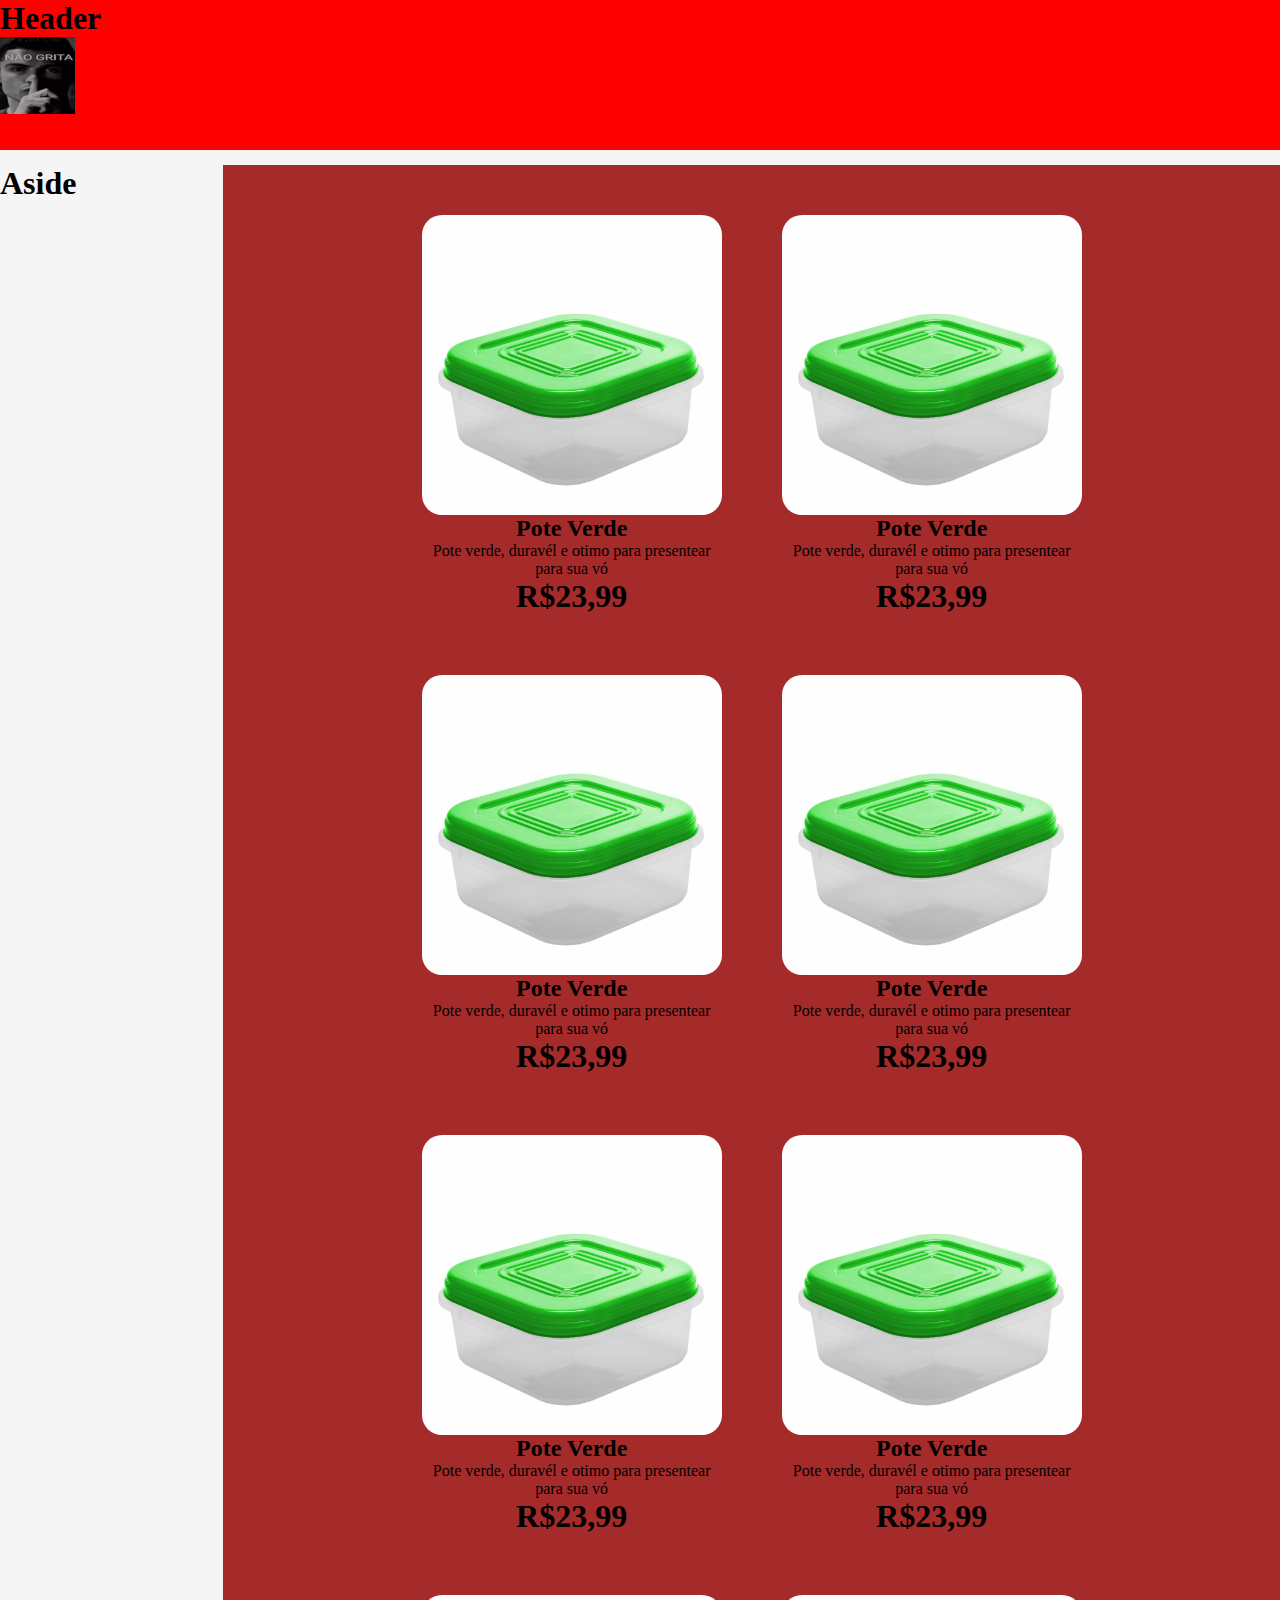
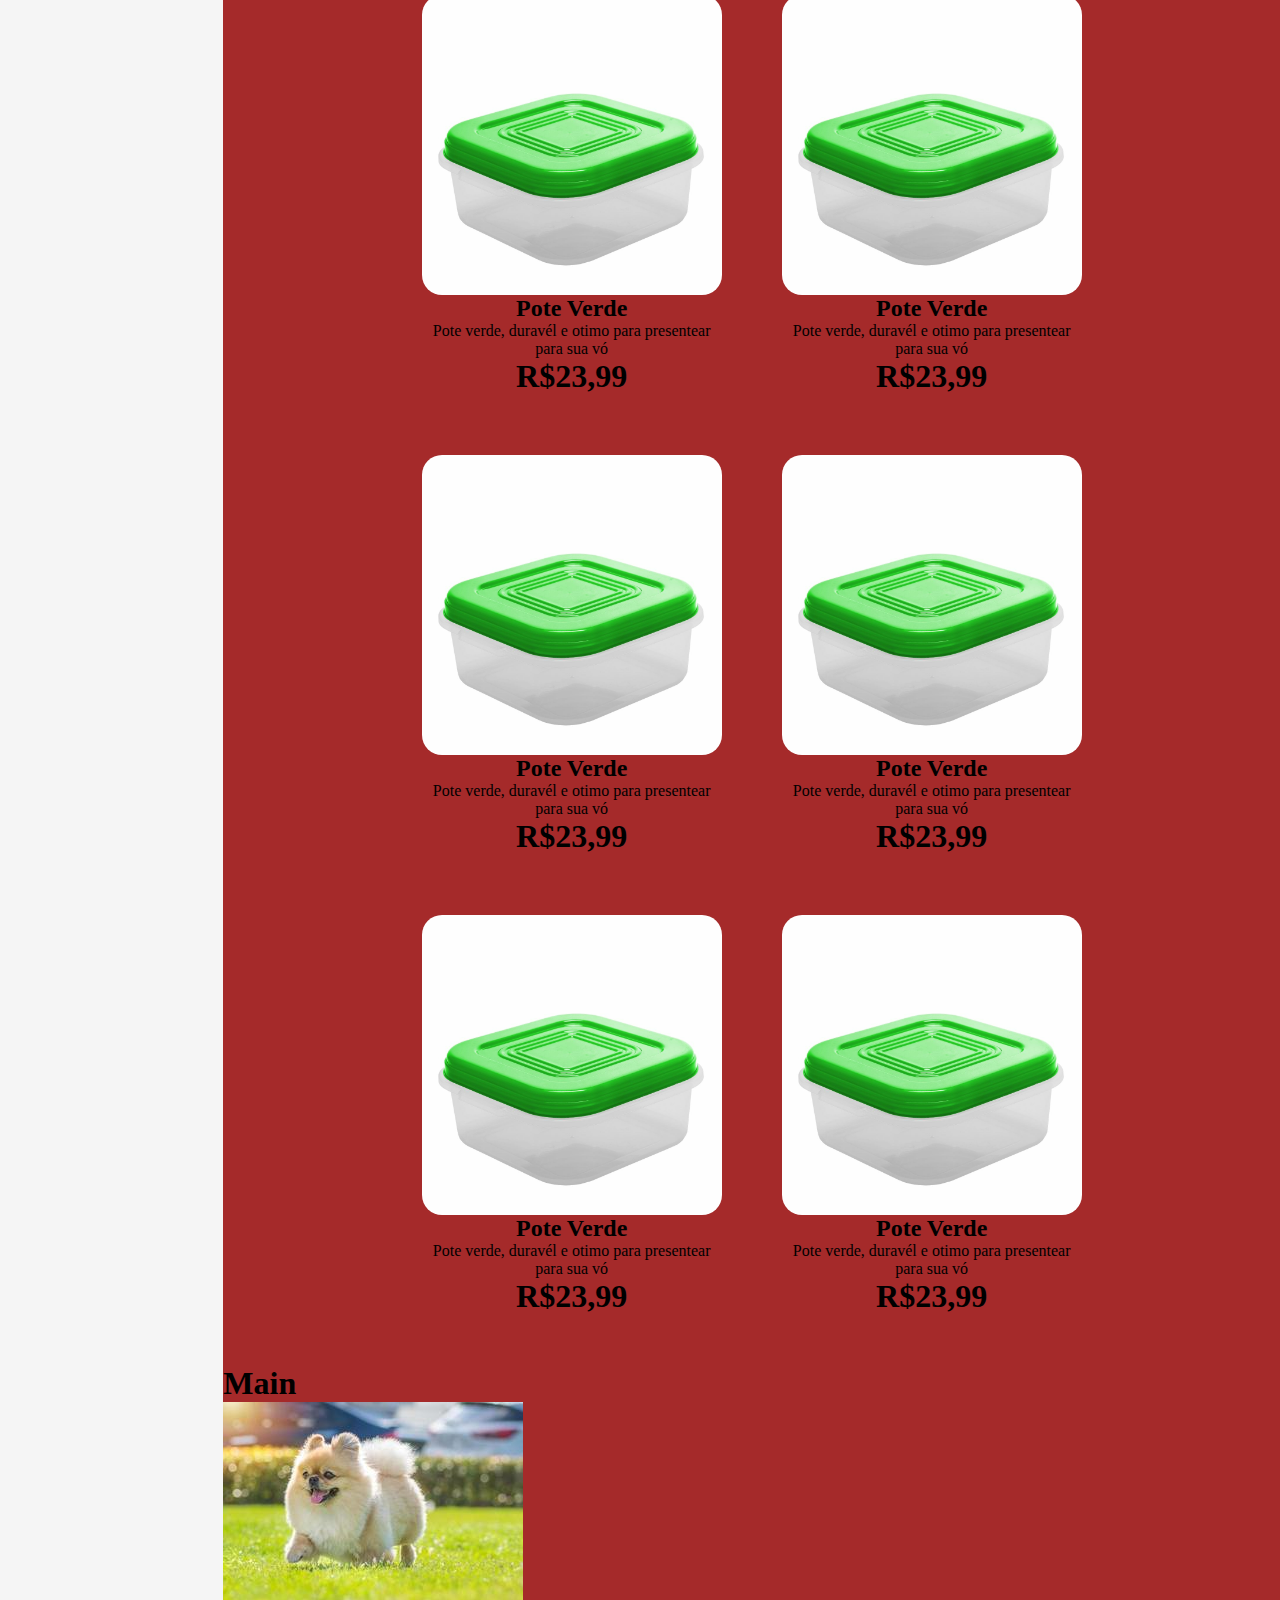
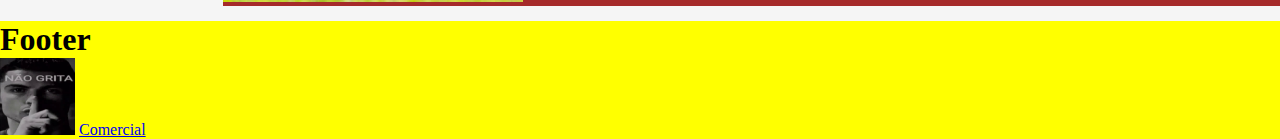
==== index.html @ ab61f8fc "cards" ====
<!DOCTYPE html>
<html lang="en">
<head>
    <meta charset="UTF-8">
    <title>Mercado Big-Bom</title>
    <link rel="stylesheet" href="style.css">
<head>
<body>
    <header>
        <h1>Header</h1>
        <img class="nao" src="imagens/Logo.jpg">
    </header>
    <main>
        
        <section class="caixa_mae">
            
            <div class="card">
                <img class="img" src="imagens/PoteVerde.jpg" alt="pote verde">
                <h2>Pote Verde</h2>
                 <p>Pote verde, duravél e otimo para presentear para sua vó</p>
                 <h1>R$23,99</h1>
            </div>
       
            <div class="card">
                <img class="img" src="imagens/PoteVerde.jpg" alt="pote verde">
                <h2>Pote Verde</h2>
                 <p>Pote verde, duravél e otimo para presentear para sua vó</p>
                 <h1>R$23,99</h1>
            </div>
       
            <div class="card">
                <img class="img" src="imagens/PoteVerde.jpg" alt="pote verde">
                <h2>Pote Verde</h2>
                 <p>Pote verde, duravél e otimo para presentear para sua vó</p>
                 <h1>R$23,99</h1>
            </div>
       
            <div class="card">
                <img class="img" src="imagens/PoteVerde.jpg" alt="pote verde">
                <h2>Pote Verde</h2>
                 <p>Pote verde, duravél e otimo para presentear para sua vó</p>
                 <h1>R$23,99</h1>
            </div>
       
            <div class="card">
                <img class="img" class="img" src="imagens/PoteVerde.jpg" alt="pote verde">
                <h2>Pote Verde</h2>
                 <p>Pote verde, duravél e otimo para presentear para sua vó</p>
                 <h1>R$23,99</h1>
            </div>
       
            <div class="card">
                <img class="img" src="imagens/PoteVerde.jpg" alt="pote verde">
                <h2>Pote Verde</h2>
                 <p>Pote verde, duravél e otimo para presentear para sua vó</p>
                 <h1>R$23,99</h1>
            </div>
       
            <div class="card">
                <img class="img" src="imagens/PoteVerde.jpg" alt="pote verde">
                <h2>Pote Verde</h2>
                 <p>Pote verde, duravél e otimo para presentear para sua vó</p>
                 <h1>R$23,99</h1>
            </div>
       
            <div class="card">
                <img class="img" src="imagens/PoteVerde.jpg" alt="pote verde">
                <h2>Pote Verde</h2>
                 <p>Pote verde, duravél e otimo para presentear para sua vó</p>
                 <h1>R$23,99</h1>
            </div>
       
            <div class="card">
                <img class="img" src="imagens/PoteVerde.jpg" alt="pote verde">
                <h2>Pote Verde</h2>
                 <p>Pote verde, duravél e otimo para presentear para sua vó</p>
                 <h1>R$23,99</h1>
            </div>
       
            <div class="card">
                <img class="img" src="imagens/PoteVerde.jpg" alt="pote verde">
                <h2>Pote Verde</h2>
                 <p>Pote verde, duravél e otimo para presentear para sua vó</p>
                 <h1>R$23,99</h1>
            </div>
       
            <div class="card">
                <img class="img" src="imagens/PoteVerde.jpg" alt="pote verde">
                <h2>Pote Verde</h2>
                 <p>Pote verde, duravél e otimo para presentear para sua vó</p>
                 <h1>R$23,99</h1>
            </div>
       
            <div class="card">
                <img class="img" src="imagens/PoteVerde.jpg" alt="pote verde">
                <h2>Pote Verde</h2>
                 <p>Pote verde, duravél e otimo para presentear para sua vó</p>
                 <h1>R$23,99</h1>
            </div>
        
        </section>

        <h1>Main</h1>
        <img class="cachorro" src="imagens/Cachorro.jpg">
    </main>
    <aside>
        <h1>Aside</h1>
    </aside>
    <footer>
        <h1>Footer</h1>
        <img class="nao2" src="imagens/Logo.jpg">
        <a href="https://www.youtube.com/watch?v=6y2cy4-ThtQ" target="_blank"> Comercial</a>
    </footer>
</body>
---- style.css ----
*{
    margin: 0;
}
body{
    display: grid;
    gap: 15px;
    grid-template-areas: 
    "head head head"
    "aside main main"
    "footer footer footer";
    grid-template-columns: 1fr 2fr 3fr;
    grid-template-rows: 150px auto auto;
    background-color: whitesmoke;
}
header{
    grid-area: head;
    background-color: red;
}
.nao{
    width: 75px;
}
main{
    grid-area: main;
    background-color: brown;
}
area{
    grid-area: aside;
    background-color: brown;
}
footer{
    grid-area: footer;
    background-color: yellow;
}
.nao2{
    width: 75px;
}
.img{
    width: 300px;
    border-radius: 20px;
}
.caixa_mae{
    /*      border: 2px red solid;
    */      display: flex;
        justify-content: center;
        padding: 20px;
        flex-wrap: wrap;
        align-items: center;
}
.card{
    display: flex;
    border-radius: 10px;
    padding: 10px;
    width: 300px;
    margin: 20px;
    align-items: center;
    text-align: center;
    box-shadow: 3px 6px 9px color(srgb red green blue);
    transition: 0.2s;
    flex-direction: column;
}
















@media only screen and (max-width: 1000px) {
    body{
        grid-template-areas: 
        "head"
        "aside"
        "main"
        "footer";
        grid-template-columns: auto;
        grid-template-rows: auto 200px auto auto;
    }
}
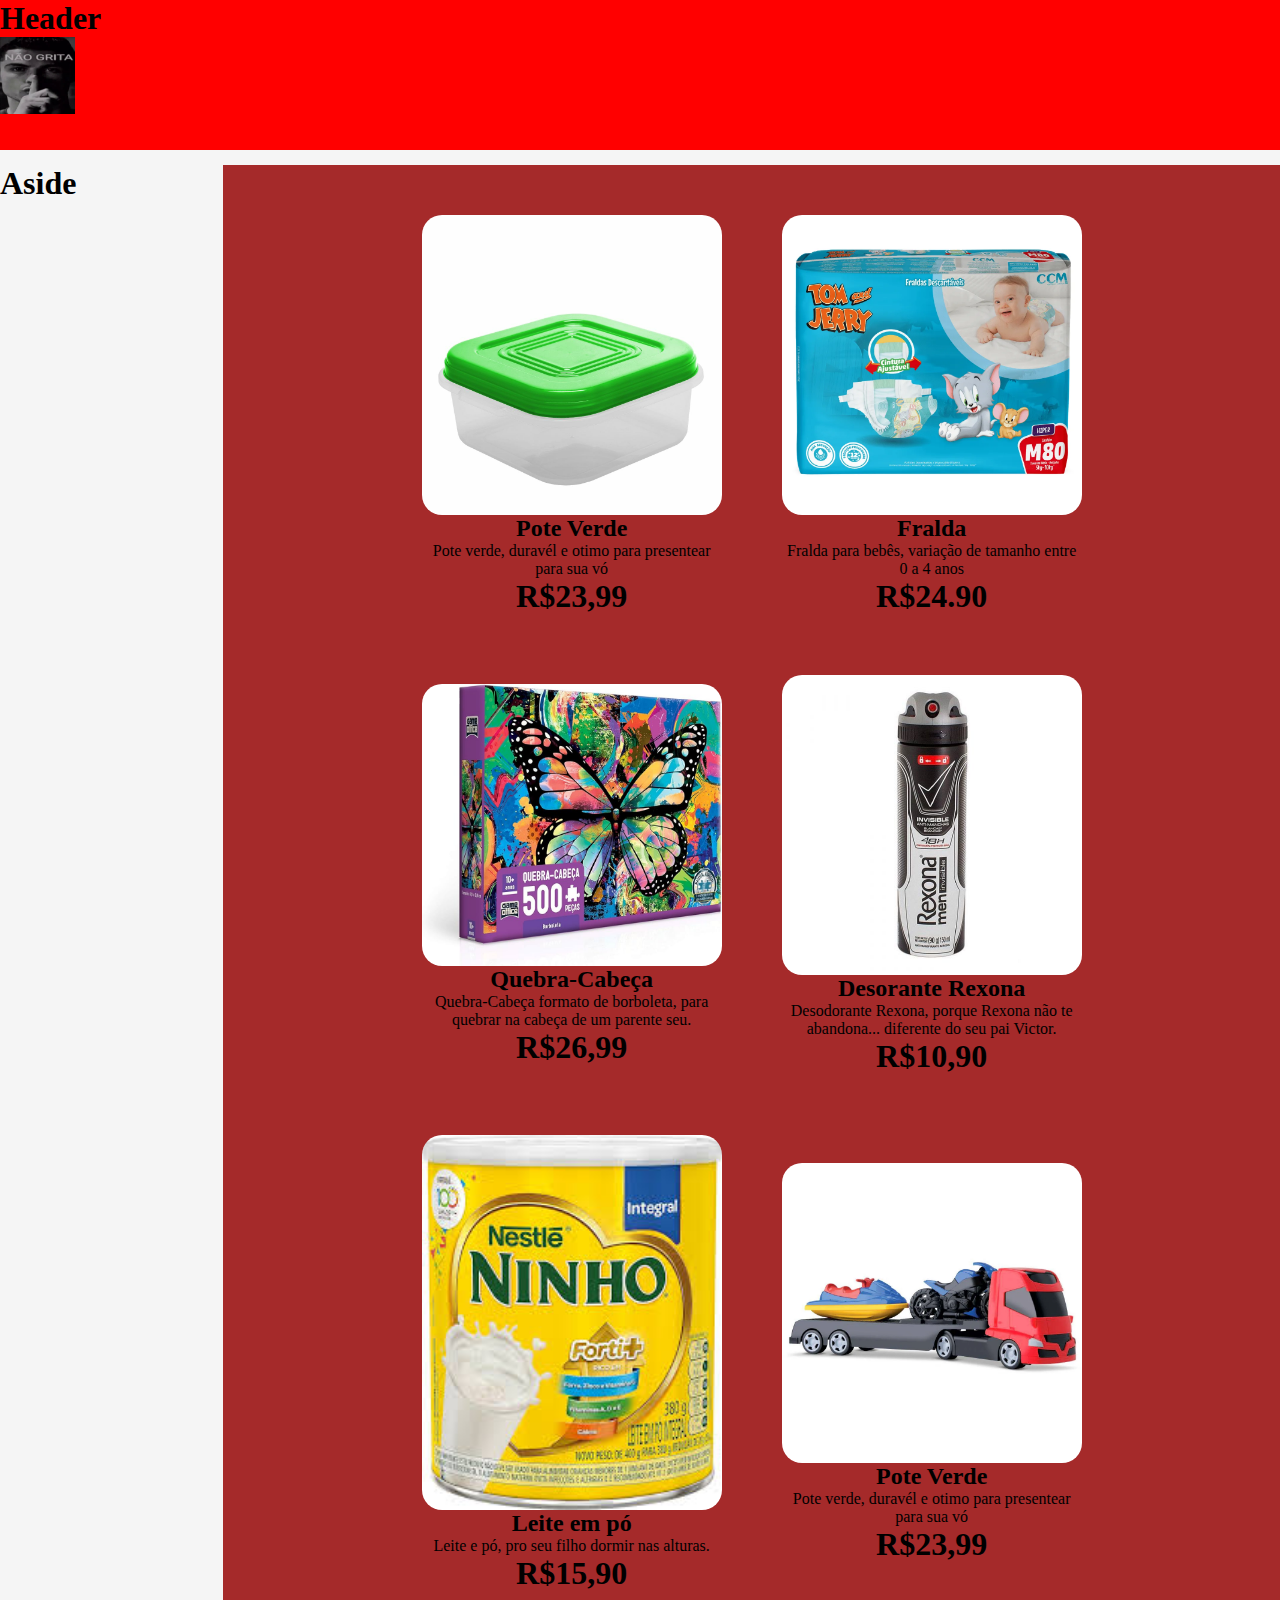
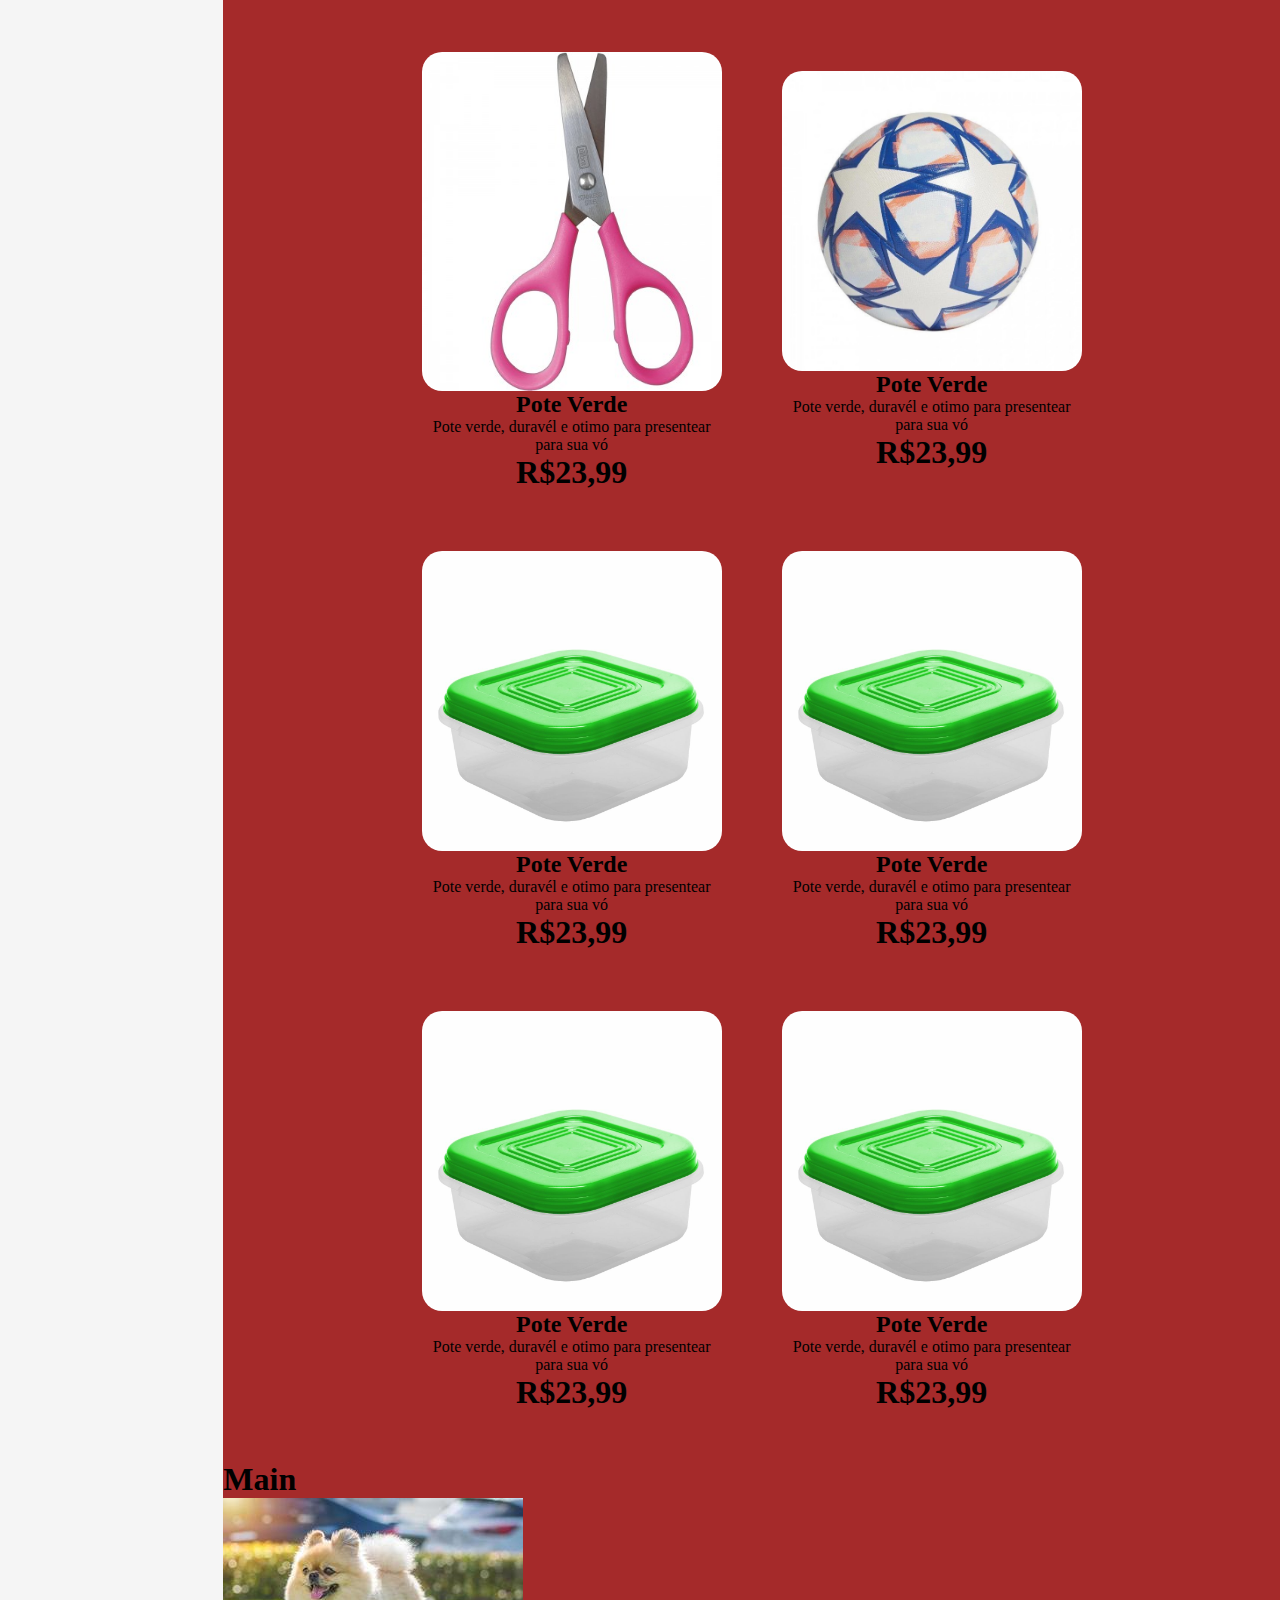
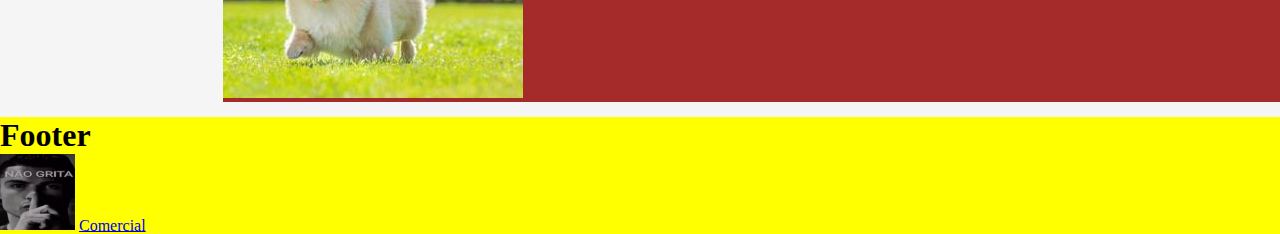
==== commit 72c8cda4: "lento progresso." ====
--- a/index.html
+++ b/index.html
@@ -22,49 +22,49 @@
             </div>
        
             <div class="card">
-                <img class="img" src="imagens/PoteVerde.jpg" alt="pote verde">
+                <img class="img" src="imagens/Fralda.webp" alt="fralda">
+                <h2>Fralda</h2>
+                 <p>Fralda para bebês, variação de tamanho entre 0 a 4 anos</p>
+                 <h1>R$24.90</h1>
+            </div>
+       
+            <div class="card">
+                <img class="img" src="imagens/Borboleta.jpg" alt="borboleta">
+                <h2>Quebra-Cabeça</h2>
+                 <p>Quebra-Cabeça formato de borboleta, para quebrar na cabeça de um parente seu.</p>
+                 <h1>R$26,99</h1>
+            </div>
+       
+            <div class="card">
+                <img class="img" src="imagens/Desodorante.jpg" alt="desodorante">
+                <h2>Desorante Rexona</h2>
+                 <p>Desodorante Rexona, porque Rexona não te abandona... diferente do seu pai Victor.</p>
+                 <h1>R$10,90</h1>
+            </div>
+       
+            <div class="card">
+                <img class="img" class="img" src="imagens/Leite.jpeg" alt="leite">
+                <h2>Leite em pó</h2>
+                 <p>Leite e pó, pro seu filho dormir nas alturas.</p>
+                 <h1>R$15,90</h1>
+            </div>
+       
+            <div class="card">
+                <img class="img" src="imagens/Caminhao.webp" alt="pote verde">
                 <h2>Pote Verde</h2>
                  <p>Pote verde, duravél e otimo para presentear para sua vó</p>
                  <h1>R$23,99</h1>
             </div>
        
             <div class="card">
-                <img class="img" src="imagens/PoteVerde.jpg" alt="pote verde">
+                <img class="img" src="imagens/Tesoura.png" alt="pote verde">
                 <h2>Pote Verde</h2>
                  <p>Pote verde, duravél e otimo para presentear para sua vó</p>
                  <h1>R$23,99</h1>
             </div>
        
             <div class="card">
-                <img class="img" src="imagens/PoteVerde.jpg" alt="pote verde">
-                <h2>Pote Verde</h2>
-                 <p>Pote verde, duravél e otimo para presentear para sua vó</p>
-                 <h1>R$23,99</h1>
-            </div>
-       
-            <div class="card">
-                <img class="img" class="img" src="imagens/PoteVerde.jpg" alt="pote verde">
-                <h2>Pote Verde</h2>
-                 <p>Pote verde, duravél e otimo para presentear para sua vó</p>
-                 <h1>R$23,99</h1>
-            </div>
-       
-            <div class="card">
-                <img class="img" src="imagens/PoteVerde.jpg" alt="pote verde">
-                <h2>Pote Verde</h2>
-                 <p>Pote verde, duravél e otimo para presentear para sua vó</p>
-                 <h1>R$23,99</h1>
-            </div>
-       
-            <div class="card">
-                <img class="img" src="imagens/PoteVerde.jpg" alt="pote verde">
-                <h2>Pote Verde</h2>
-                 <p>Pote verde, duravél e otimo para presentear para sua vó</p>
-                 <h1>R$23,99</h1>
-            </div>
-       
-            <div class="card">
-                <img class="img" src="imagens/PoteVerde.jpg" alt="pote verde">
+                <img class="img" src="imagens/Bola.avif" alt="pote verde">
                 <h2>Pote Verde</h2>
                  <p>Pote verde, duravél e otimo para presentear para sua vó</p>
                  <h1>R$23,99</h1>
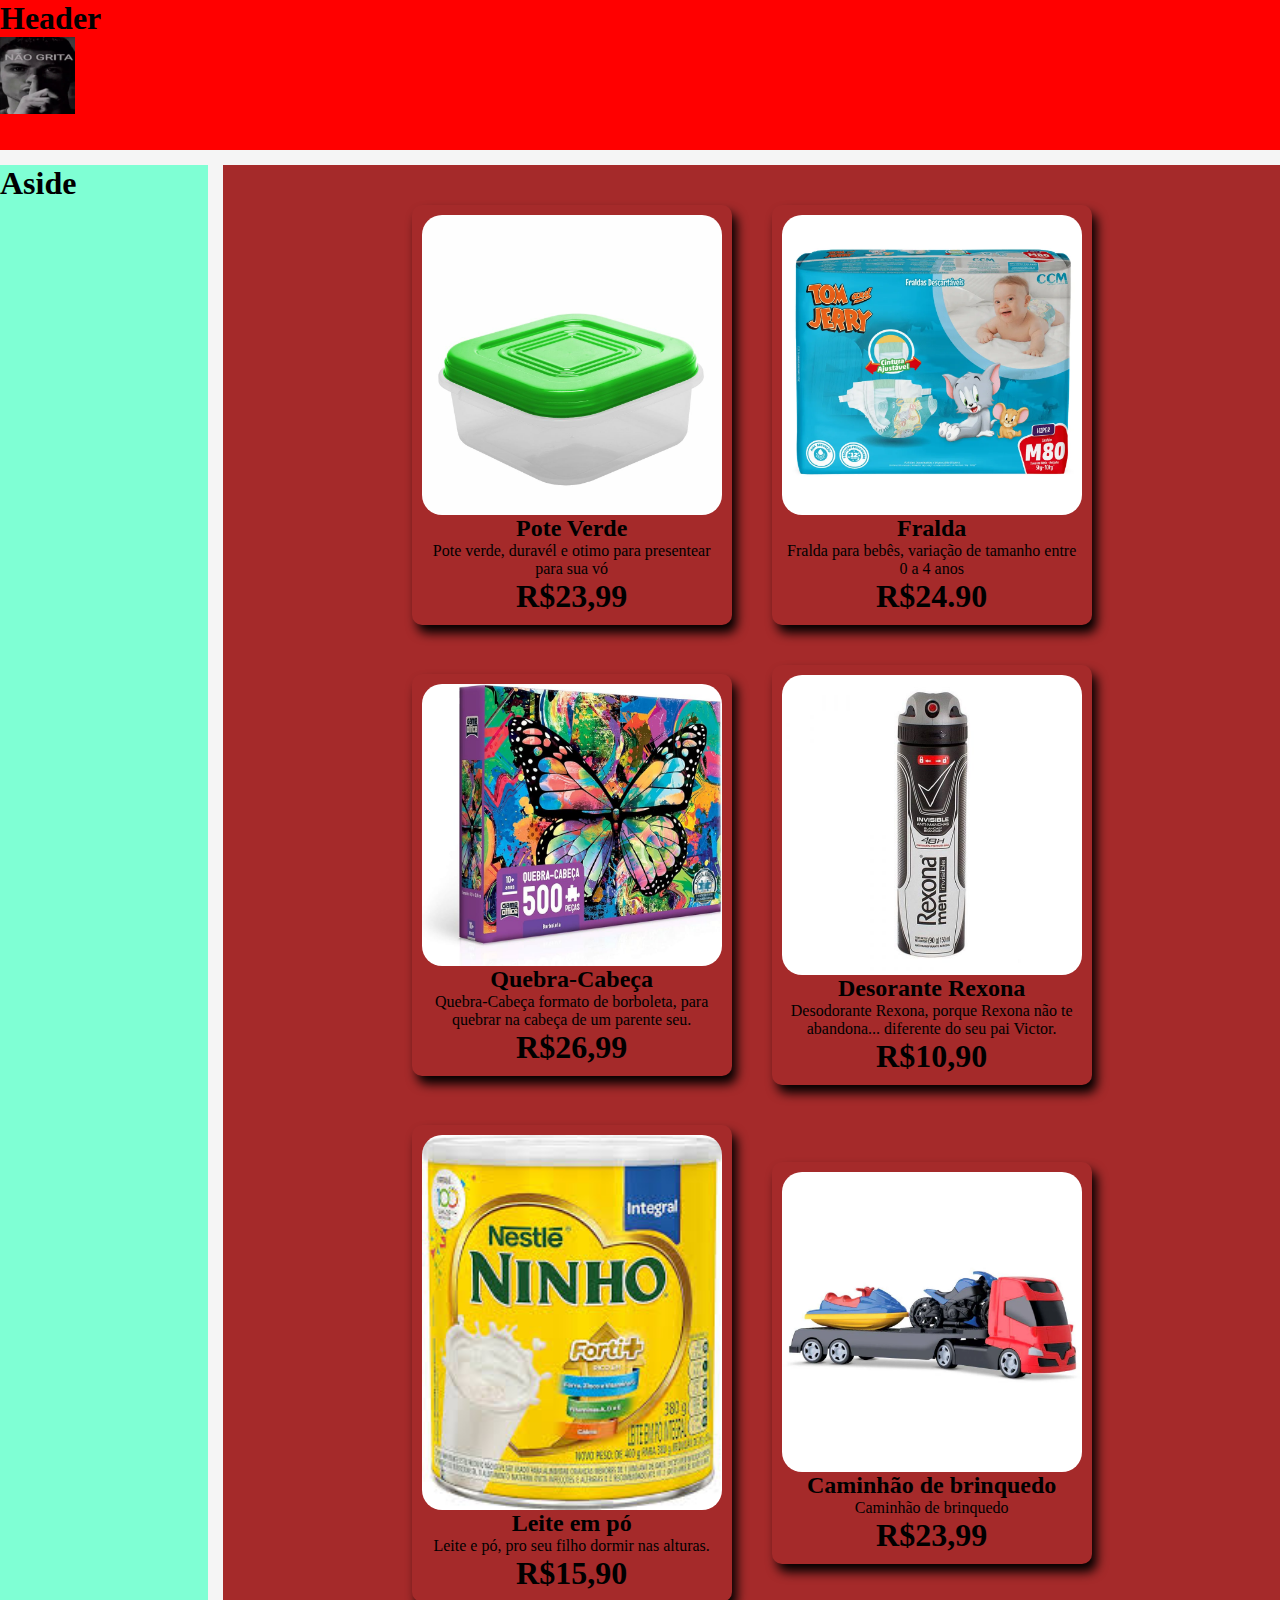
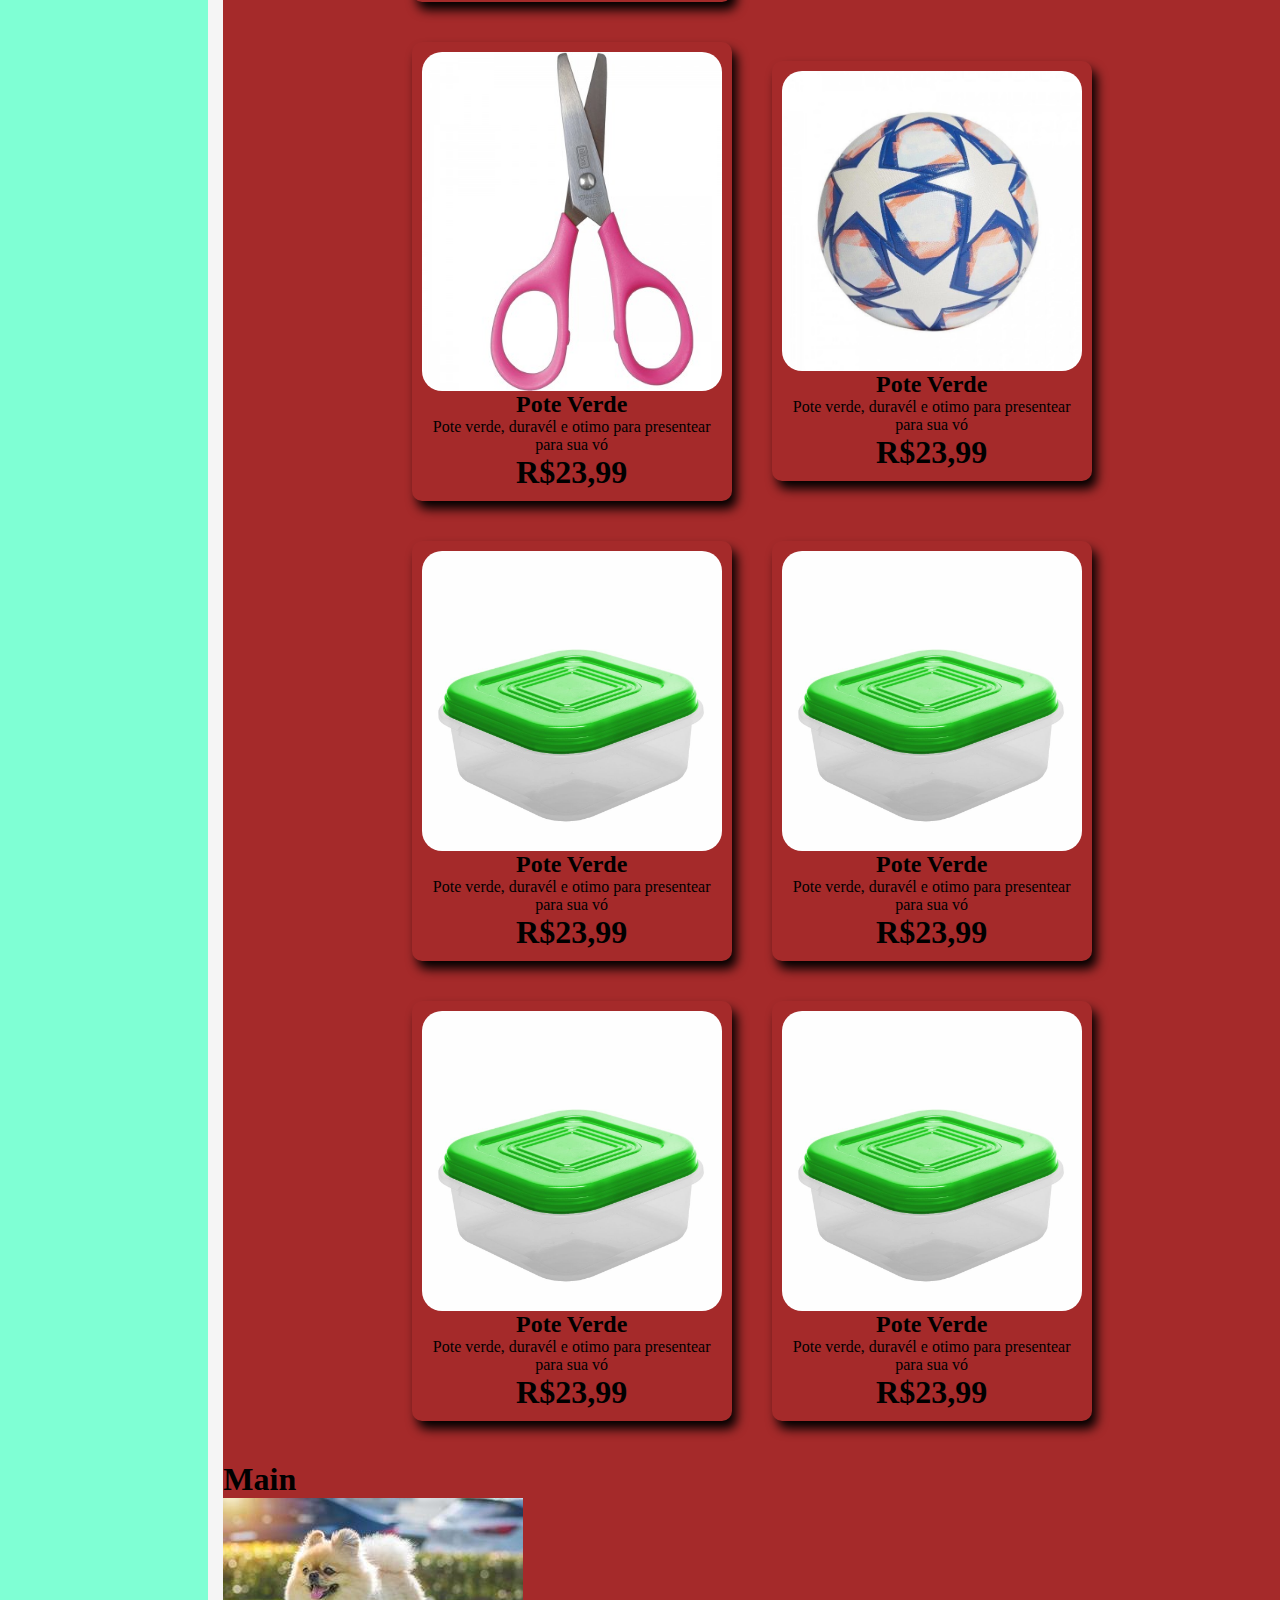
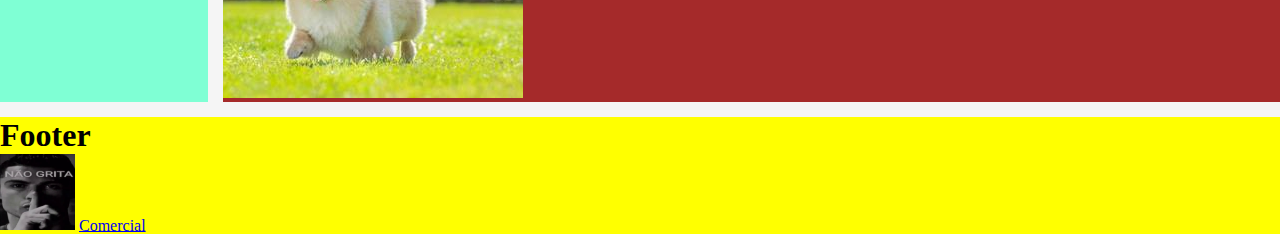
==== commit 397bb040: "Add files via upload" ====
--- a/index.html
+++ b/index.html
@@ -51,8 +51,8 @@
        
             <div class="card">
                 <img class="img" src="imagens/Caminhao.webp" alt="pote verde">
-                <h2>Pote Verde</h2>
-                 <p>Pote verde, duravél e otimo para presentear para sua vó</p>
+                <h2>Caminhão de brinquedo</h2>
+                 <p>Caminhão de brinquedo</p>
                  <h1>R$23,99</h1>
             </div>
        
--- a/style.css
+++ b/style.css
@@ -15,6 +15,9 @@
 header{
     grid-area: head;
     background-color: red;
+}
+aside{
+    background-color: aquamarine;
 }
 .nao{
     width: 75px;
@@ -57,10 +60,19 @@
     box-shadow: 3px 6px 9px color(srgb red green blue);
     transition: 0.2s;
     flex-direction: column;
+    box-shadow: 5px 8px 11px;
 }
-
-
-
+.card:hover{
+    background-color: darkgrey;
+    color: red;
+}
+.card:hover a{
+    background-color: rgb(red, green, blue);
+    color: black;
+}
+.card:hover img{
+    filter: invert(1)
+}
 
 
 
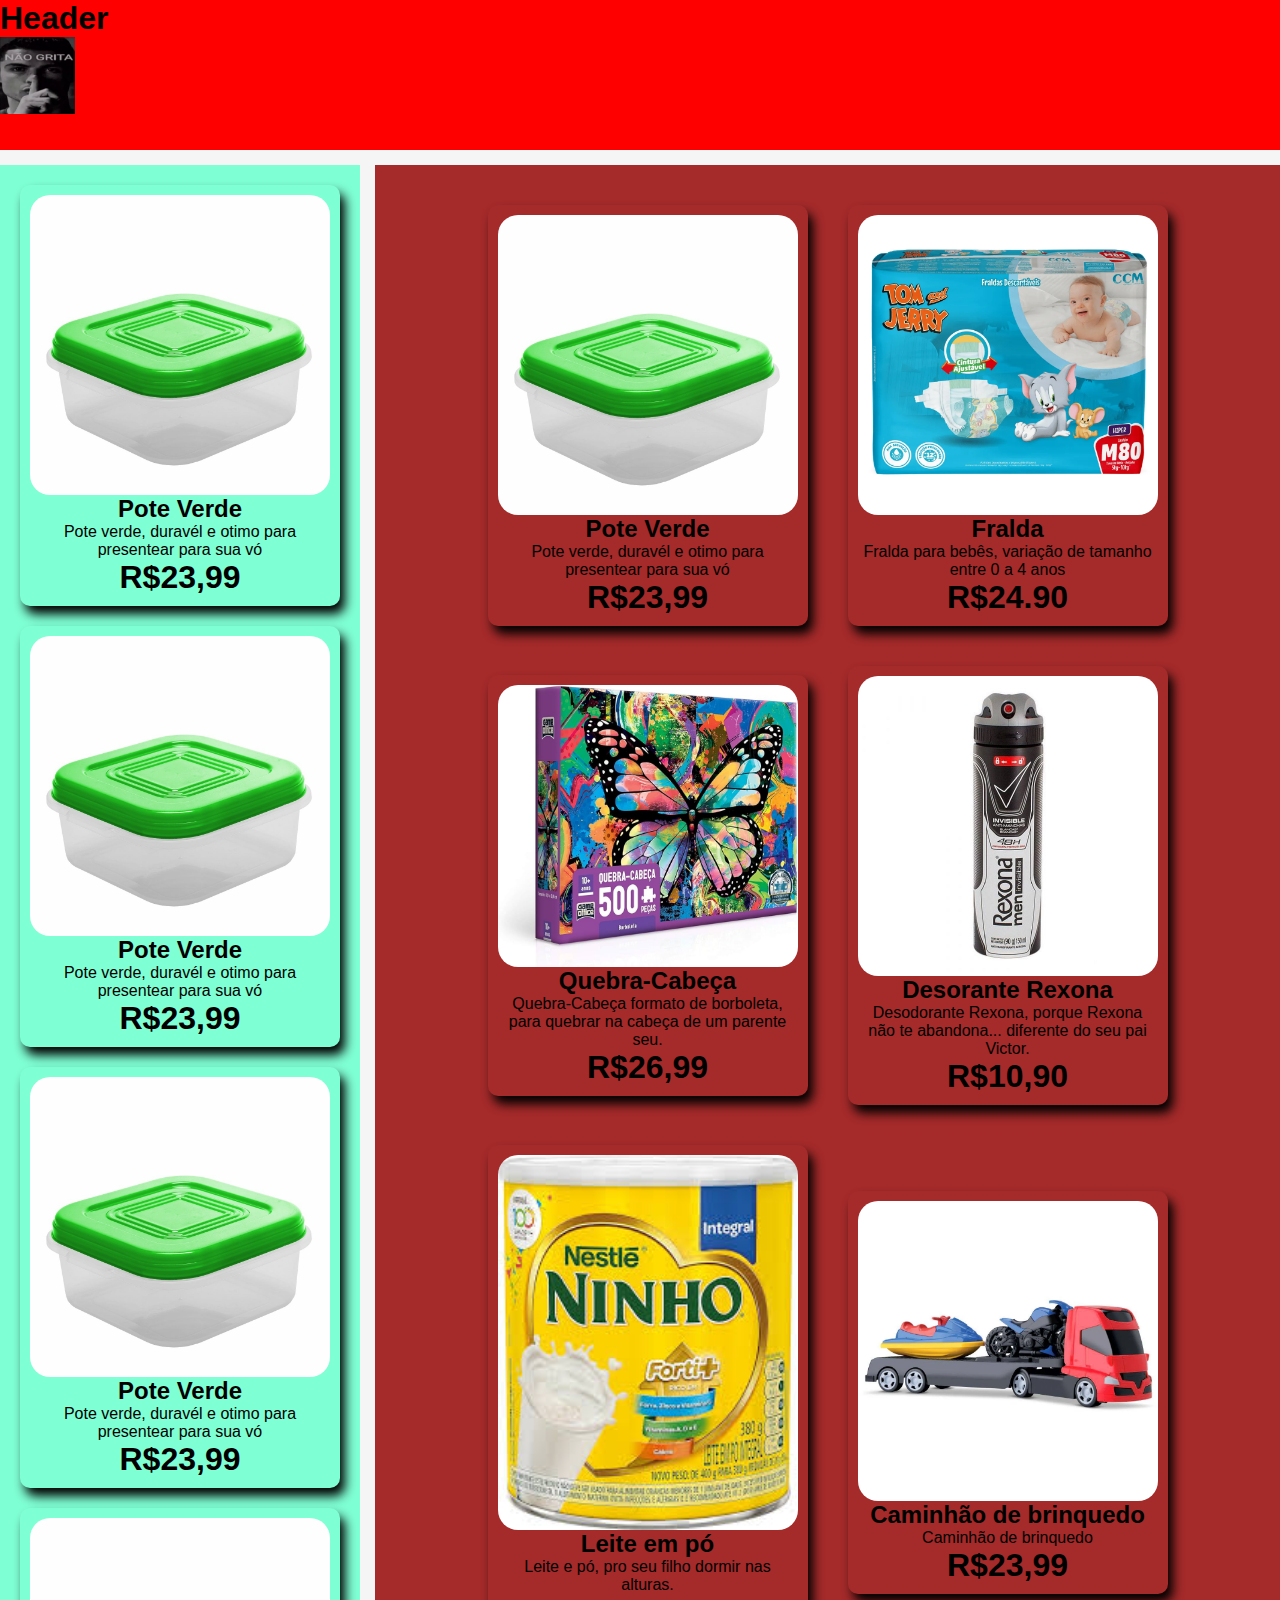
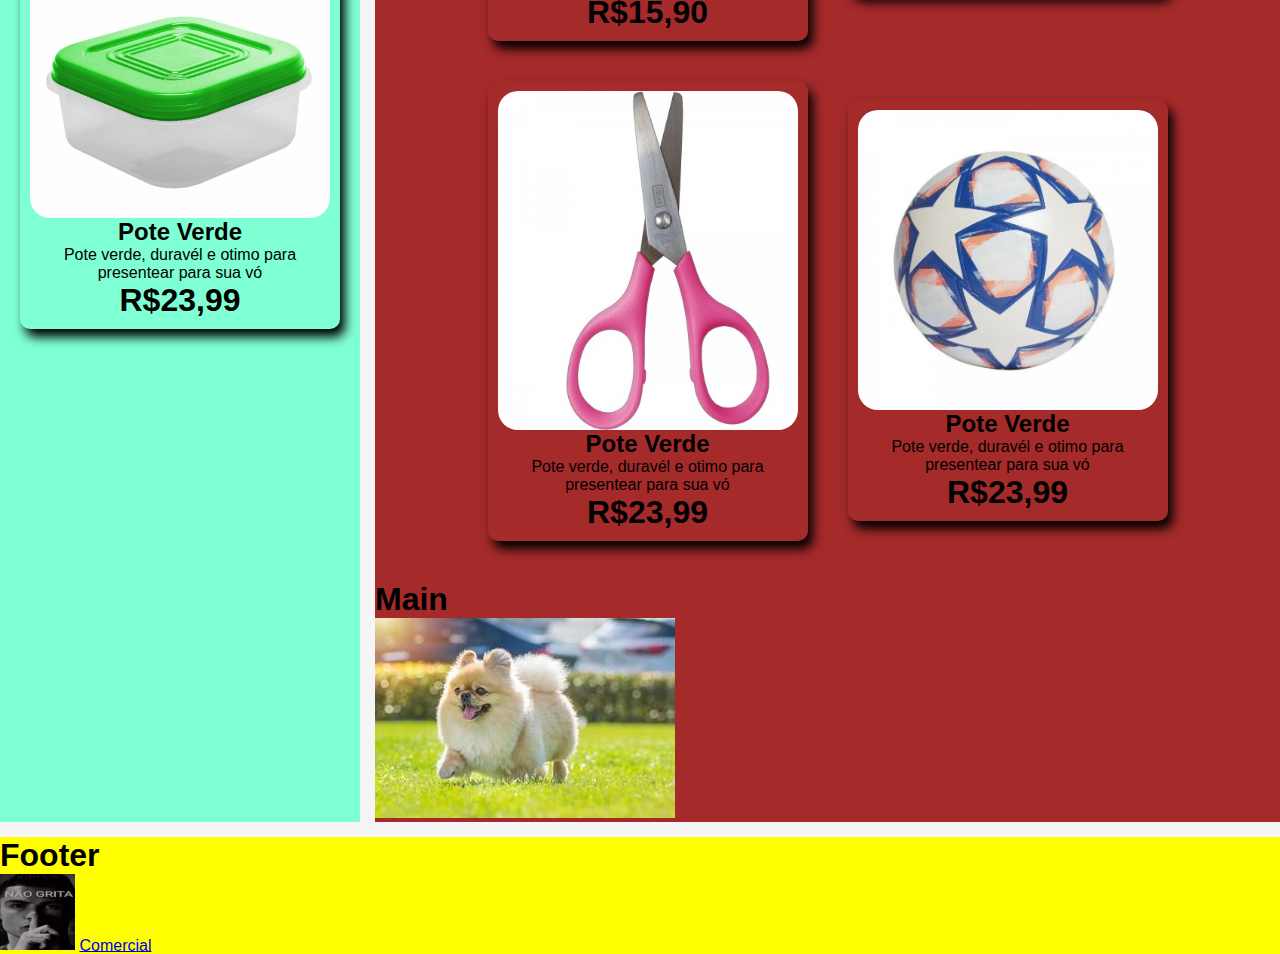
==== commit 98a52a90: "Add files via upload" ====
--- a/index.html
+++ b/index.html
@@ -69,34 +69,6 @@
                  <p>Pote verde, duravél e otimo para presentear para sua vó</p>
                  <h1>R$23,99</h1>
             </div>
-       
-            <div class="card">
-                <img class="img" src="imagens/PoteVerde.jpg" alt="pote verde">
-                <h2>Pote Verde</h2>
-                 <p>Pote verde, duravél e otimo para presentear para sua vó</p>
-                 <h1>R$23,99</h1>
-            </div>
-       
-            <div class="card">
-                <img class="img" src="imagens/PoteVerde.jpg" alt="pote verde">
-                <h2>Pote Verde</h2>
-                 <p>Pote verde, duravél e otimo para presentear para sua vó</p>
-                 <h1>R$23,99</h1>
-            </div>
-       
-            <div class="card">
-                <img class="img" src="imagens/PoteVerde.jpg" alt="pote verde">
-                <h2>Pote Verde</h2>
-                 <p>Pote verde, duravél e otimo para presentear para sua vó</p>
-                 <h1>R$23,99</h1>
-            </div>
-       
-            <div class="card">
-                <img class="img" src="imagens/PoteVerde.jpg" alt="pote verde">
-                <h2>Pote Verde</h2>
-                 <p>Pote verde, duravél e otimo para presentear para sua vó</p>
-                 <h1>R$23,99</h1>
-            </div>
         
         </section>
 
@@ -104,7 +76,34 @@
         <img class="cachorro" src="imagens/Cachorro.jpg">
     </main>
     <aside>
-        <h1>Aside</h1>
+        <div class="card">
+            <img class="img" src="imagens/PoteVerde.jpg" alt="pote verde">
+            <h2>Pote Verde</h2>
+             <p>Pote verde, duravél e otimo para presentear para sua vó</p>
+             <h1>R$23,99</h1>
+        </div>
+
+        <div class="card">
+            <img class="img" src="imagens/PoteVerde.jpg" alt="pote verde">
+            <h2>Pote Verde</h2>
+             <p>Pote verde, duravél e otimo para presentear para sua vó</p>
+             <h1>R$23,99</h1>
+        </div>
+
+        <div class="card">
+            <img class="img" src="imagens/PoteVerde.jpg" alt="pote verde">
+            <h2>Pote Verde</h2>
+             <p>Pote verde, duravél e otimo para presentear para sua vó</p>
+             <h1>R$23,99</h1>
+        </div>
+
+        <div class="card">
+            <img class="img" src="imagens/PoteVerde.jpg" alt="pote verde">
+            <h2>Pote Verde</h2>
+             <p>Pote verde, duravél e otimo para presentear para sua vó</p>
+             <h1>R$23,99</h1>
+        </div>
+
     </aside>
     <footer>
         <h1>Footer</h1>
--- a/style.css
+++ b/style.css
@@ -11,13 +11,16 @@
     grid-template-columns: 1fr 2fr 3fr;
     grid-template-rows: 150px auto auto;
     background-color: whitesmoke;
+    font-family: Arial, Helvetica, sans-serif;
 }
 header{
     grid-area: head;
     background-color: red;
+    font-family: Arial, Helvetica, sans-serif;
 }
 aside{
     background-color: aquamarine;
+    font-family: Arial, Helvetica, sans-serif;
 }
 .nao{
     width: 75px;
@@ -25,14 +28,17 @@
 main{
     grid-area: main;
     background-color: brown;
+    font-family: Arial, Helvetica, sans-serif;
 }
 area{
     grid-area: aside;
     background-color: brown;
+    font-family: Arial, Helvetica, sans-serif;
 }
 footer{
     grid-area: footer;
     background-color: yellow;
+    font-family: Arial, Helvetica, sans-serif;
 }
 .nao2{
     width: 75px;
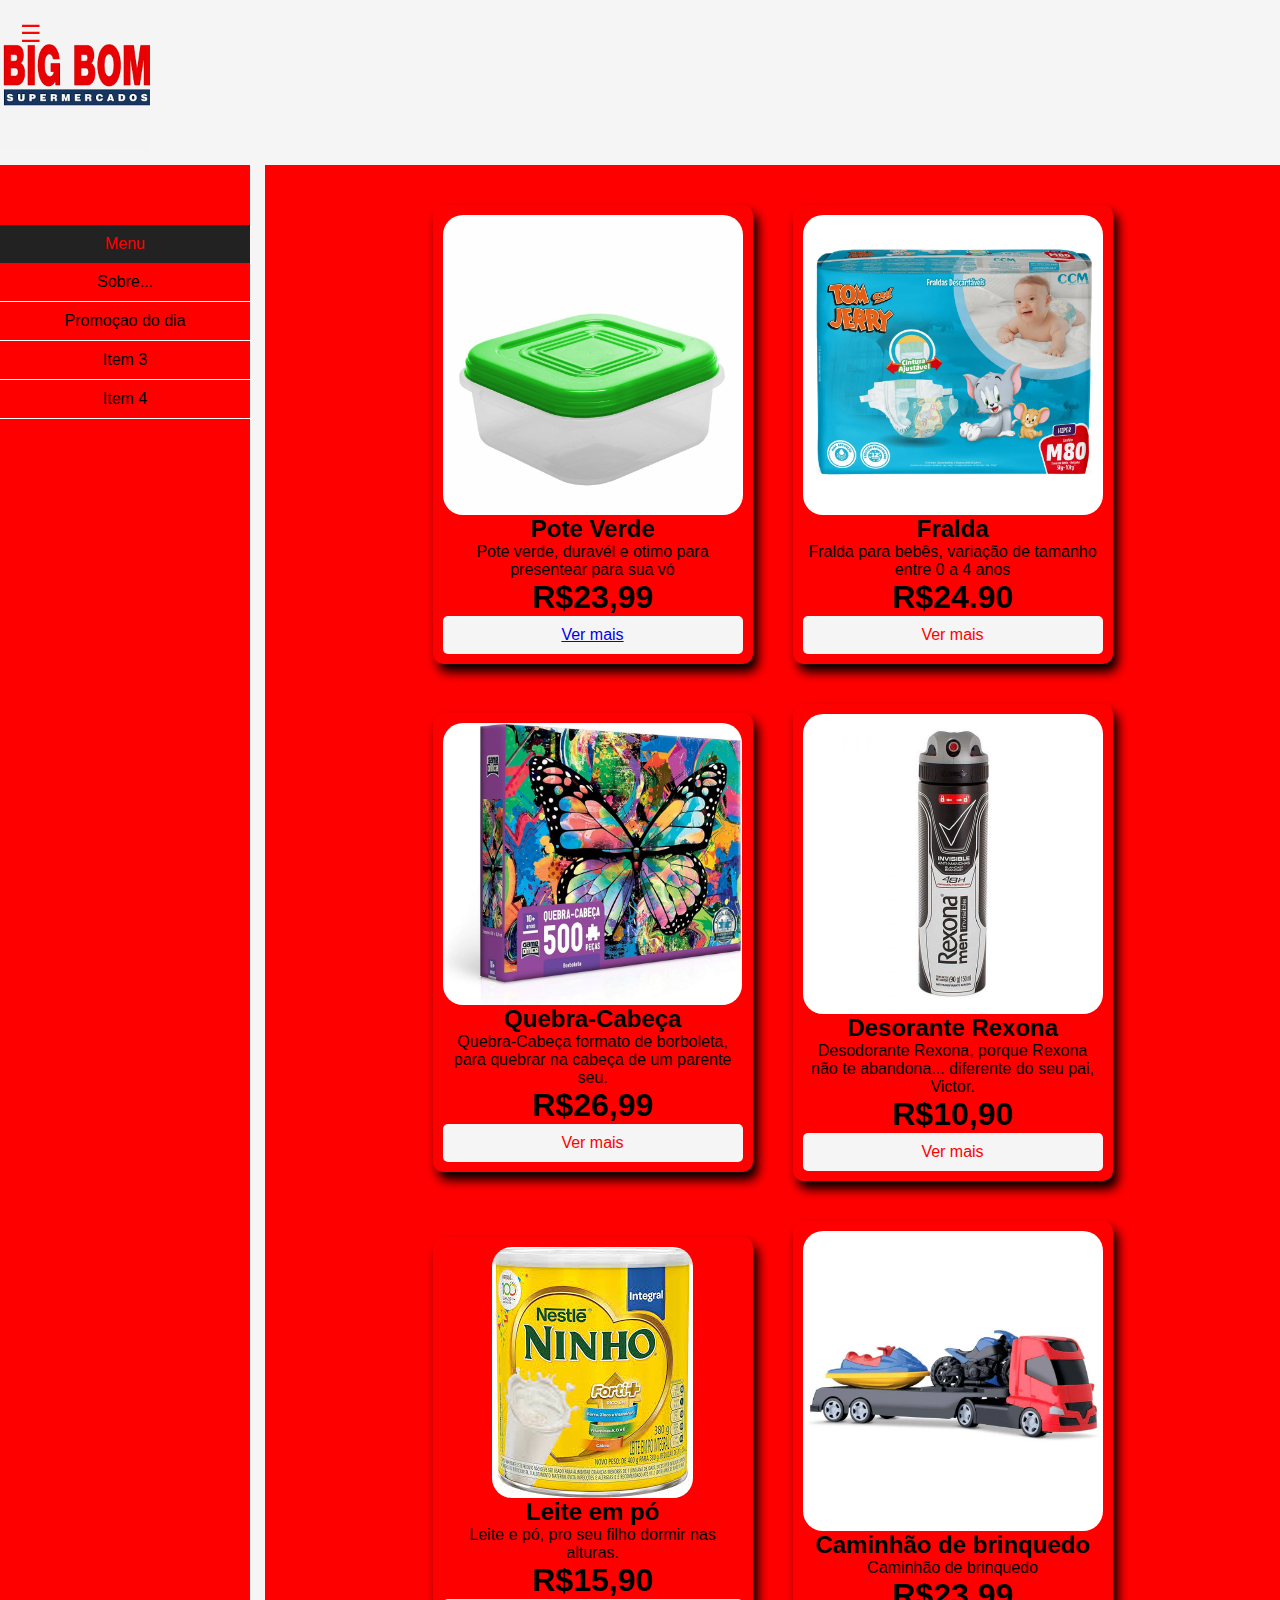
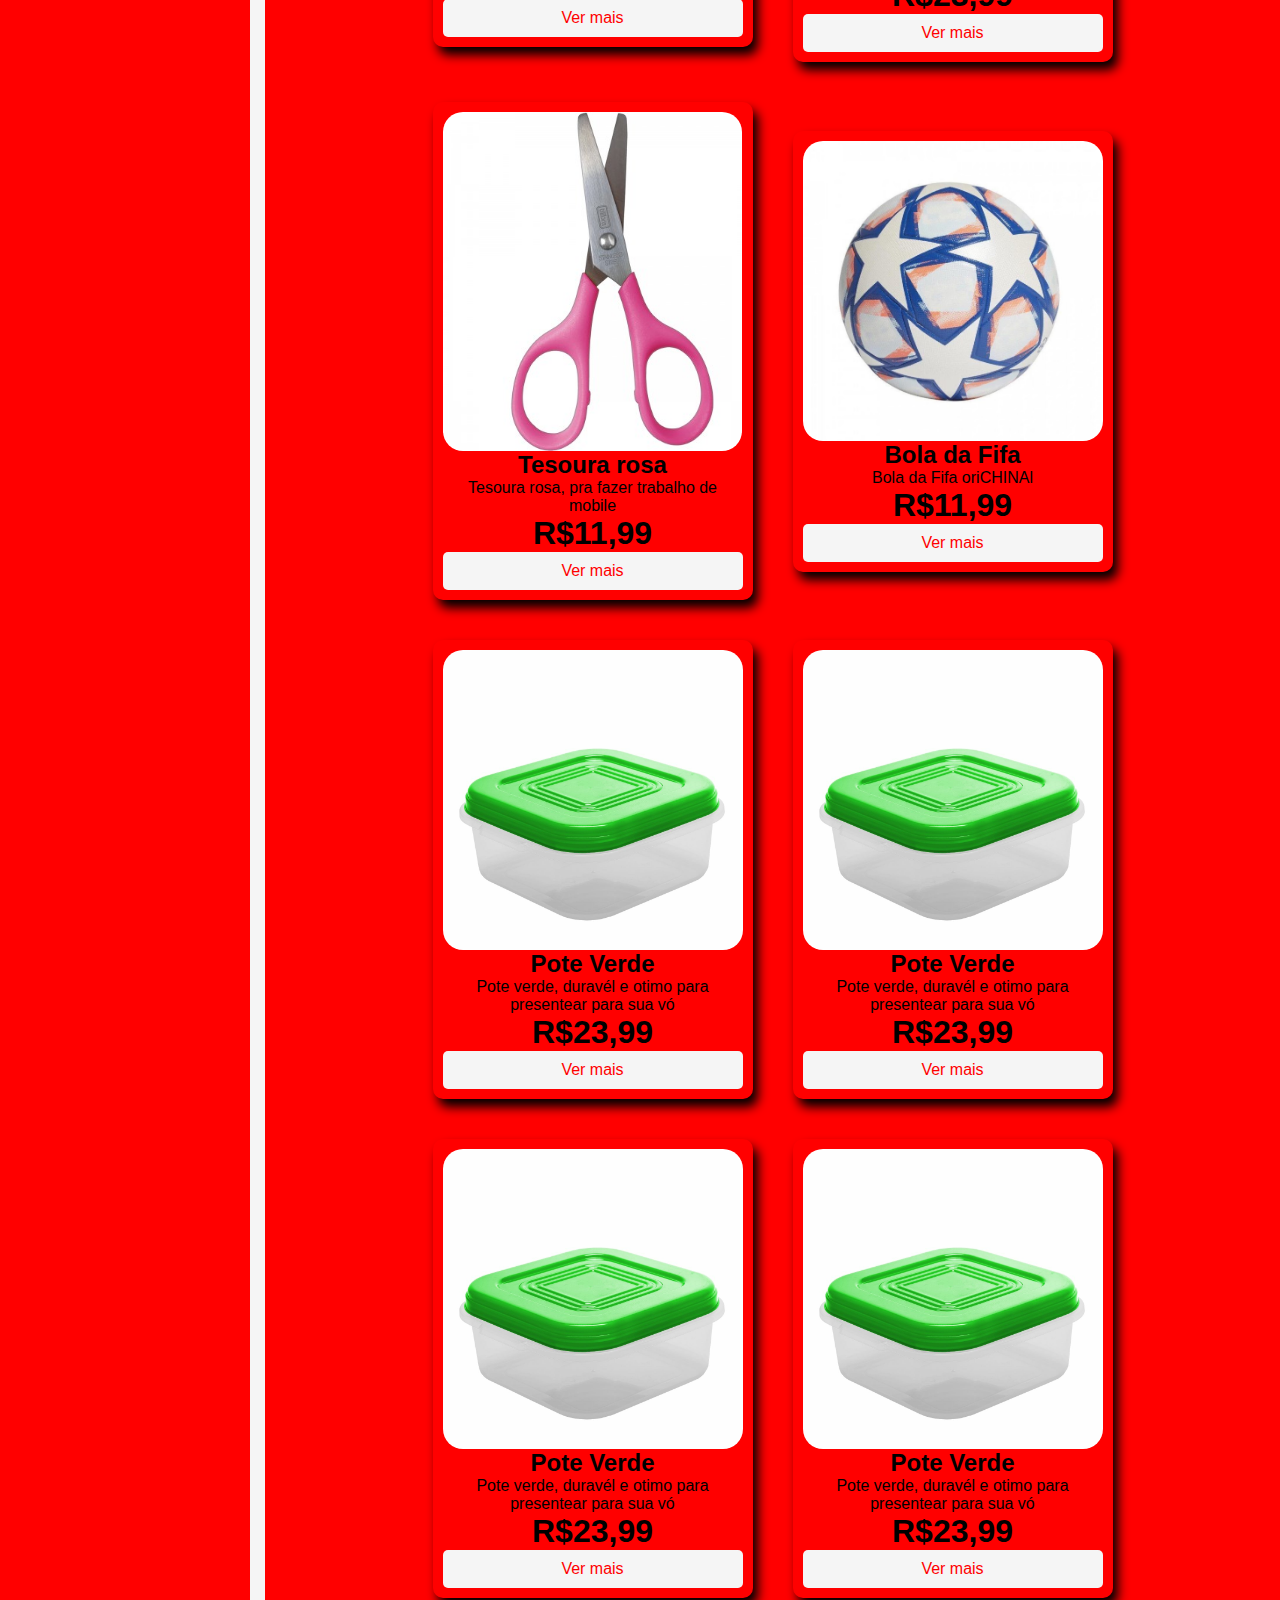
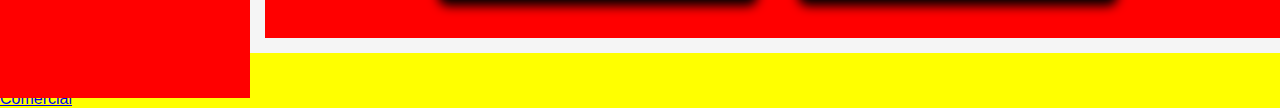
==== commit 60856207: "Add files via upload" ====
--- a/index.html
+++ b/index.html
@@ -7,107 +7,110 @@
 <head>
 <body>
     <header>
-        <h1>Header</h1>
-        <img class="nao" src="imagens/Logo.jpg">
+        <img class="BigBom" src="imagens/BigBomLogo.png">
     </header>
     <main>
-        
-        <section class="caixa_mae">
-            
+        <section class="caixa_mae"> 
             <div class="card">
                 <img class="img" src="imagens/PoteVerde.jpg" alt="pote verde">
                 <h2>Pote Verde</h2>
                  <p>Pote verde, duravél e otimo para presentear para sua vó</p>
                  <h1>R$23,99</h1>
+                 <button><a href="Produto.html" target="_blank"> Ver mais</a> </button>
             </div>
-       
             <div class="card">
                 <img class="img" src="imagens/Fralda.webp" alt="fralda">
                 <h2>Fralda</h2>
                  <p>Fralda para bebês, variação de tamanho entre 0 a 4 anos</p>
                  <h1>R$24.90</h1>
+                 <button>Ver mais</button>
             </div>
-       
             <div class="card">
                 <img class="img" src="imagens/Borboleta.jpg" alt="borboleta">
                 <h2>Quebra-Cabeça</h2>
                  <p>Quebra-Cabeça formato de borboleta, para quebrar na cabeça de um parente seu.</p>
                  <h1>R$26,99</h1>
+                 <button>Ver mais</button>
             </div>
-       
             <div class="card">
                 <img class="img" src="imagens/Desodorante.jpg" alt="desodorante">
                 <h2>Desorante Rexona</h2>
-                 <p>Desodorante Rexona, porque Rexona não te abandona... diferente do seu pai Victor.</p>
+                 <p>Desodorante Rexona, porque Rexona não te abandona... diferente do seu pai, Victor.</p>
                  <h1>R$10,90</h1>
+                 <button>Ver mais</button>
             </div>
-       
             <div class="card">
                 <img class="img" class="img" src="imagens/Leite.jpeg" alt="leite">
                 <h2>Leite em pó</h2>
                  <p>Leite e pó, pro seu filho dormir nas alturas.</p>
                  <h1>R$15,90</h1>
+                 <button>Ver mais</button>
             </div>
-       
             <div class="card">
                 <img class="img" src="imagens/Caminhao.webp" alt="pote verde">
                 <h2>Caminhão de brinquedo</h2>
                  <p>Caminhão de brinquedo</p>
                  <h1>R$23,99</h1>
+                 <button>Ver mais</button>
             </div>
-       
             <div class="card">
                 <img class="img" src="imagens/Tesoura.png" alt="pote verde">
+                <h2>Tesoura rosa</h2>
+                 <p>Tesoura rosa, pra fazer trabalho de mobile</p>
+                 <h1>R$11,99</h1>
+                 <button>Ver mais</button>
+            </div>
+            <div class="card">
+                <img class="img" src="imagens/Bola.avif" alt="pote verde">
+                <h2>Bola da Fifa</h2>
+                 <p>Bola da Fifa oriCHINAl</p>
+                 <h1>R$11,99</h1>
+                 <button>Ver mais</button>
+            </div>
+            <div class="card">
+                <img class="img" src="imagens/PoteVerde.jpg" alt="pote verde">
                 <h2>Pote Verde</h2>
                  <p>Pote verde, duravél e otimo para presentear para sua vó</p>
                  <h1>R$23,99</h1>
+                 <button>Ver mais</button>
             </div>
-       
             <div class="card">
-                <img class="img" src="imagens/Bola.avif" alt="pote verde">
+                <img class="img" src="imagens/PoteVerde.jpg" alt="pote verde">
                 <h2>Pote Verde</h2>
                  <p>Pote verde, duravél e otimo para presentear para sua vó</p>
                  <h1>R$23,99</h1>
+                 <button>Ver mais</button>
             </div>
-        
+            <div class="card">
+                <img class="img" src="imagens/PoteVerde.jpg" alt="pote verde">
+                <h2>Pote Verde</h2>
+                 <p>Pote verde, duravél e otimo para presentear para sua vó</p>
+                 <h1>R$23,99</h1>
+                 <button>Ver mais</button>
+            </div>
+            <div class="card">
+                <img class="img" src="imagens/PoteVerde.jpg" alt="pote verde">
+                <h2>Pote Verde</h2>
+                 <p>Pote verde, duravél e otimo para presentear para sua vó</p>
+                 <h1>R$23,99</h1>
+                 <button>Ver mais</button>
+            </div>
         </section>
-
-        <h1>Main</h1>
-        <img class="cachorro" src="imagens/Cachorro.jpg">
     </main>
-    <aside>
-        <div class="card">
-            <img class="img" src="imagens/PoteVerde.jpg" alt="pote verde">
-            <h2>Pote Verde</h2>
-             <p>Pote verde, duravél e otimo para presentear para sua vó</p>
-             <h1>R$23,99</h1>
-        </div>
-
-        <div class="card">
-            <img class="img" src="imagens/PoteVerde.jpg" alt="pote verde">
-            <h2>Pote Verde</h2>
-             <p>Pote verde, duravél e otimo para presentear para sua vó</p>
-             <h1>R$23,99</h1>
-        </div>
-
-        <div class="card">
-            <img class="img" src="imagens/PoteVerde.jpg" alt="pote verde">
-            <h2>Pote Verde</h2>
-             <p>Pote verde, duravél e otimo para presentear para sua vó</p>
-             <h1>R$23,99</h1>
-        </div>
-
-        <div class="card">
-            <img class="img" src="imagens/PoteVerde.jpg" alt="pote verde">
-            <h2>Pote Verde</h2>
-             <p>Pote verde, duravél e otimo para presentear para sua vó</p>
-             <h1>R$23,99</h1>
-        </div>
-
+    <input type="checkbox" id="menu-toggle">
+    <label for="menu-toggle" class="menu-toggle-label">☰</label>
+    
+    <aside id="menu">
+        <header>Menu</header>
+        <ul>
+            <li>Sobre...</li>
+            <li>Promoçao do dia</li>
+            <li>Item 3</li>
+            <li>Item 4</li>
+        </ul>
     </aside>
     <footer>
         <h1>Footer</h1>
-        <img class="nao2" src="imagens/Logo.jpg">
         <a href="https://www.youtube.com/watch?v=6y2cy4-ThtQ" target="_blank"> Comercial</a>
     </footer>
 </body>--- a/style.css
+++ b/style.css
@@ -15,24 +15,16 @@
 }
 header{
     grid-area: head;
-    background-color: red;
+    background-color: whitesmoke;
     font-family: Arial, Helvetica, sans-serif;
 }
-aside{
-    background-color: aquamarine;
-    font-family: Arial, Helvetica, sans-serif;
-}
-.nao{
-    width: 75px;
+.BigBom{
+    width: 150px;
+    position: 100px;
 }
 main{
     grid-area: main;
-    background-color: brown;
-    font-family: Arial, Helvetica, sans-serif;
-}
-area{
-    grid-area: aside;
-    background-color: brown;
+    background-color: red;
     font-family: Arial, Helvetica, sans-serif;
 }
 footer{
@@ -40,20 +32,18 @@
     background-color: yellow;
     font-family: Arial, Helvetica, sans-serif;
 }
-.nao2{
-    width: 75px;
+.img{
+    max-width: 300px;
+    border-radius: 20px;
+    height: auto;
 }
-.img{
-    width: 300px;
-    border-radius: 20px;
-}
-.caixa_mae{
-    /*      border: 2px red solid;
-    */      display: flex;
-        justify-content: center;
-        padding: 20px;
-        flex-wrap: wrap;
-        align-items: center;
+.caixa_mae {
+    display: flex;
+    justify-content: center; /* Centraliza os itens horizontalmente */
+    padding: 20px; /* Espaçamento interno de 20 pixels */
+    flex-wrap: wrap; /* Permite que os itens quebrem para a próxima linha conforme necessário */
+    align-items: center; /* Centraliza os itens verticalmente */
+    /* border: 2px red solid; */ /* Comentado para desativar a borda vermelha */
 }
 .card{
     display: flex;
@@ -79,19 +69,71 @@
 .card:hover img{
     filter: invert(1)
 }
+.card button {
+    display: block;
+    width: 100%;
+    padding: 10px;
+    background-color: whitesmoke;
+    color: red;
+    border: none;
+    border-radius: 5px;
+    cursor: pointer;
+    font-size: 1rem;
+    text-align: center;
+    transition: background-color 0.3s ease;
+}
+#menu-toggle {
+    display: none;
+}
 
+.menu-toggle-label {
+    position: fixed;
+    top: 20px;
+    left: 20px;
+    cursor: pointer;
+    z-index: 1100;
+    color: #f80606;
+    font-size: 1.5rem;
+}
 
+aside {
+    grid-area: aside;
+    top: 0;
+    left: 250px;
+    width: 250px;
+    height: 100%;
+    background-color: red;
+    transition: left 0.3s ease;
+    padding-top: 60px;
+    z-index: 1000;
+}
 
+aside header {
+    text-align: center;
+    color: red;
+    padding: 10px;
+    background-color: #222;
+}
 
+aside ul {
+    list-style-type: none;
+    padding: 0;
+    margin: 0;
+}
 
+aside ul li {
+    padding: 10px;
+    text-align: center;
+    border-bottom: 1px solid white;
+}
 
-
-
-
-
-
-
-
+aside ul li:hover {
+    background-color: white;
+    cursor: pointer;
+}
+#menu-toggle:checked + aside {
+    left: 0;
+}
 @media only screen and (max-width: 1000px) {
     body{
         grid-template-areas: 
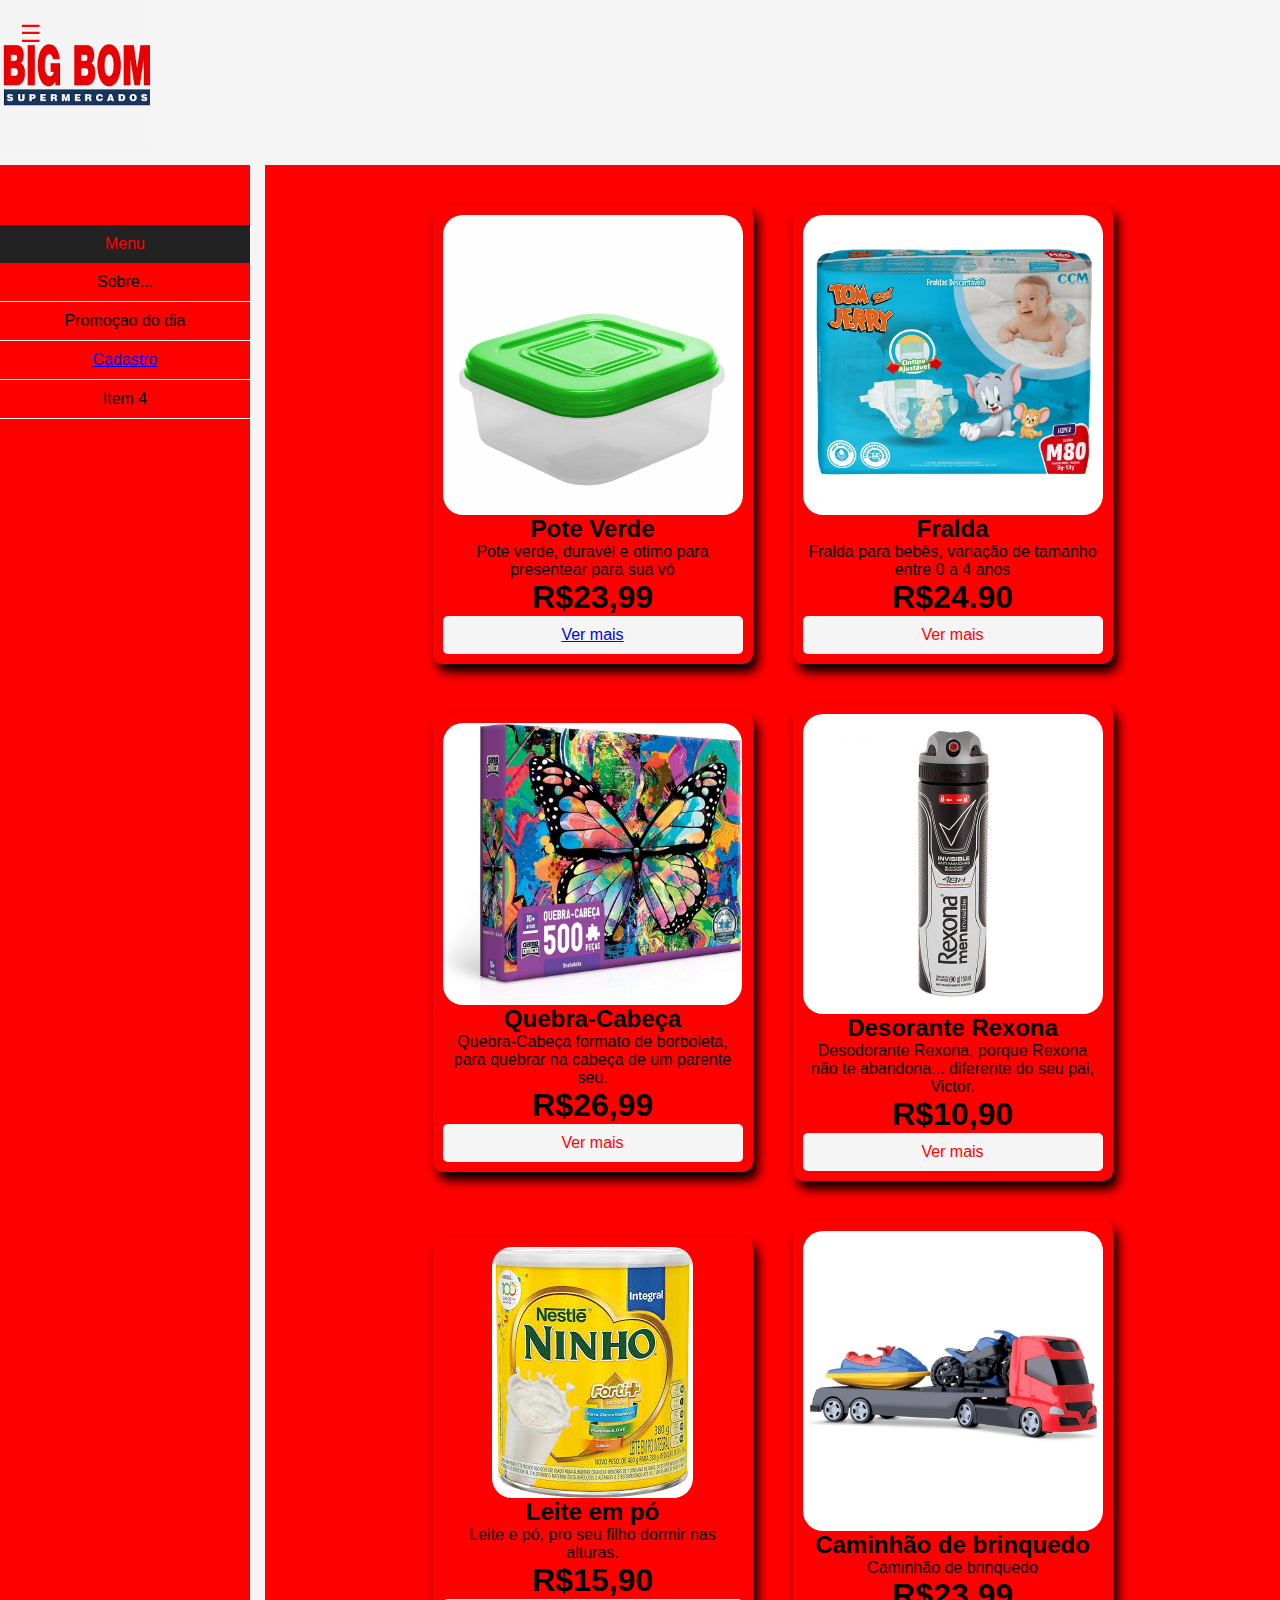
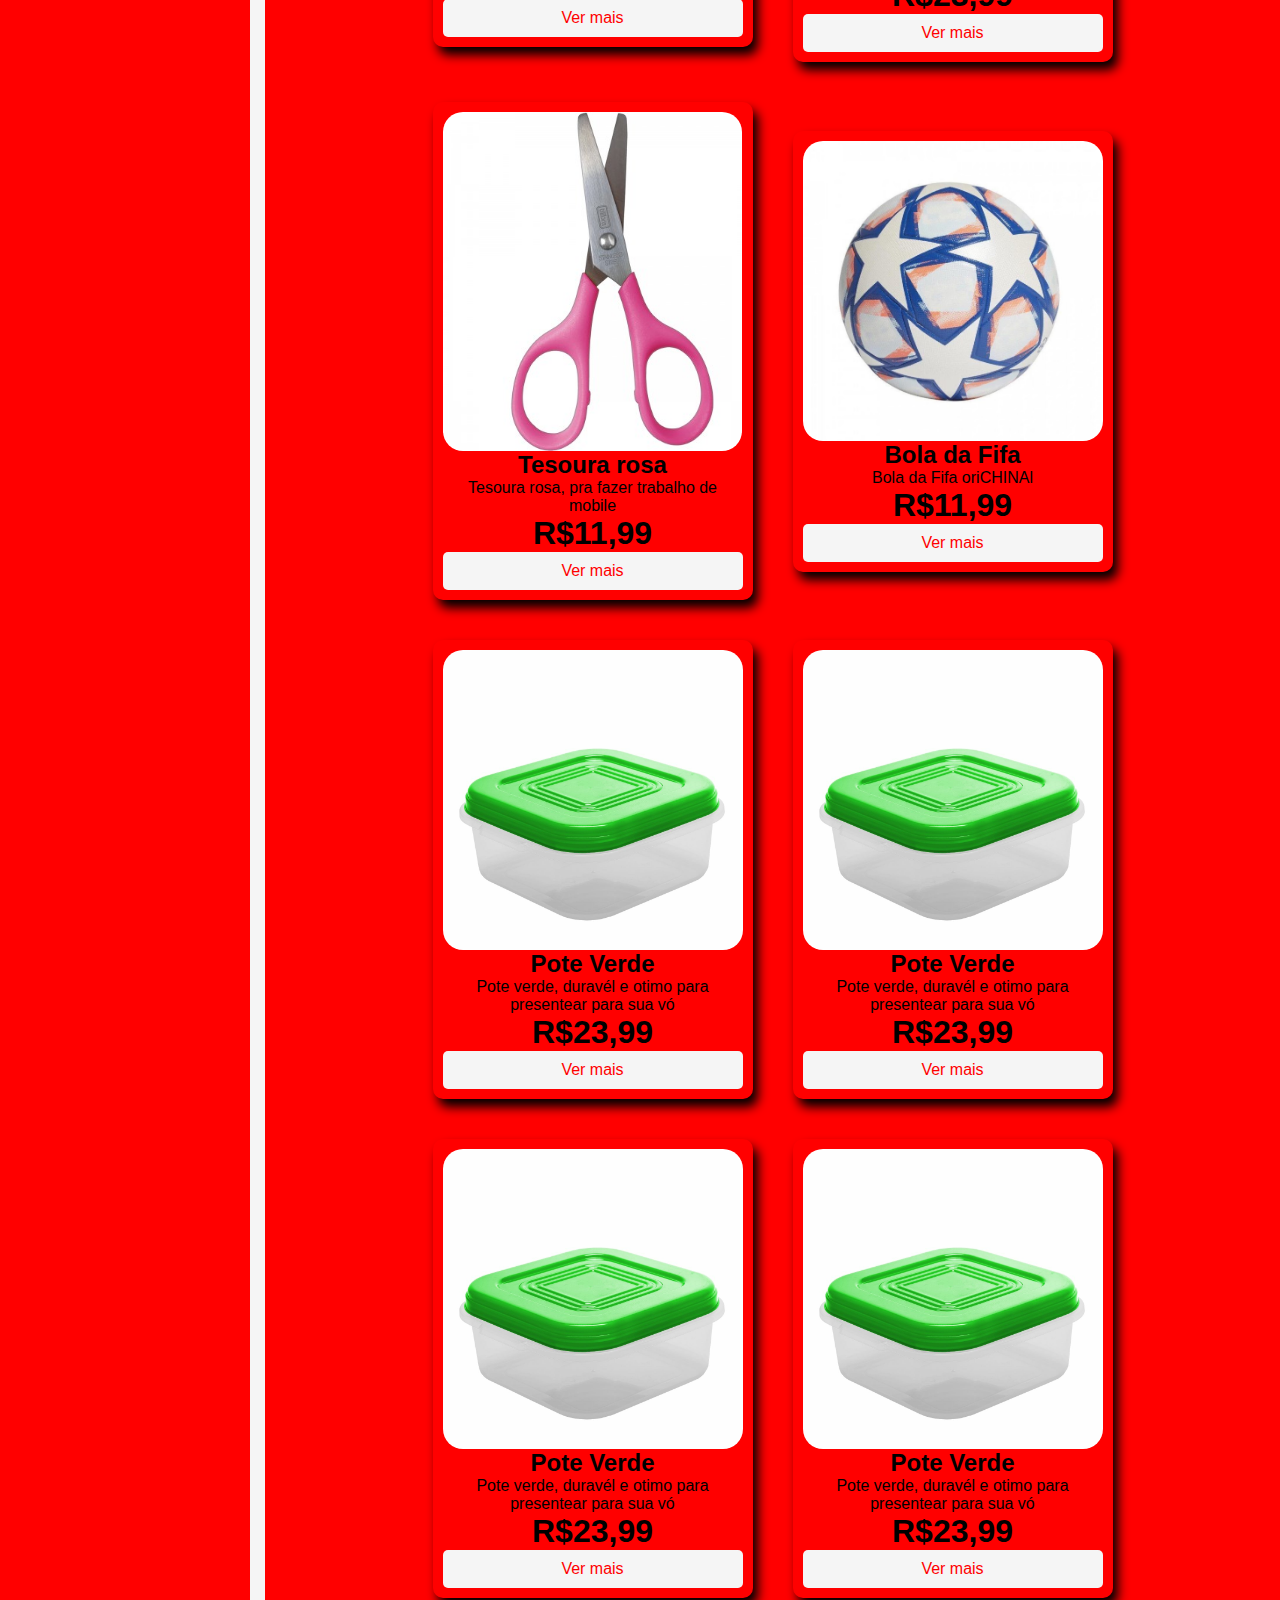
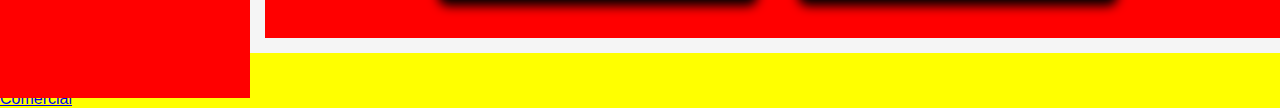
==== commit 2d3fa2a6: "Eu tentei ;-;" ====
--- a/index.html
+++ b/index.html
@@ -105,7 +105,7 @@
         <ul>
             <li>Sobre...</li>
             <li>Promoçao do dia</li>
-            <li>Item 3</li>
+            <li><a href="cadastro.html" target="_blank"> Cadastro</a></li>
             <li>Item 4</li>
         </ul>
     </aside>
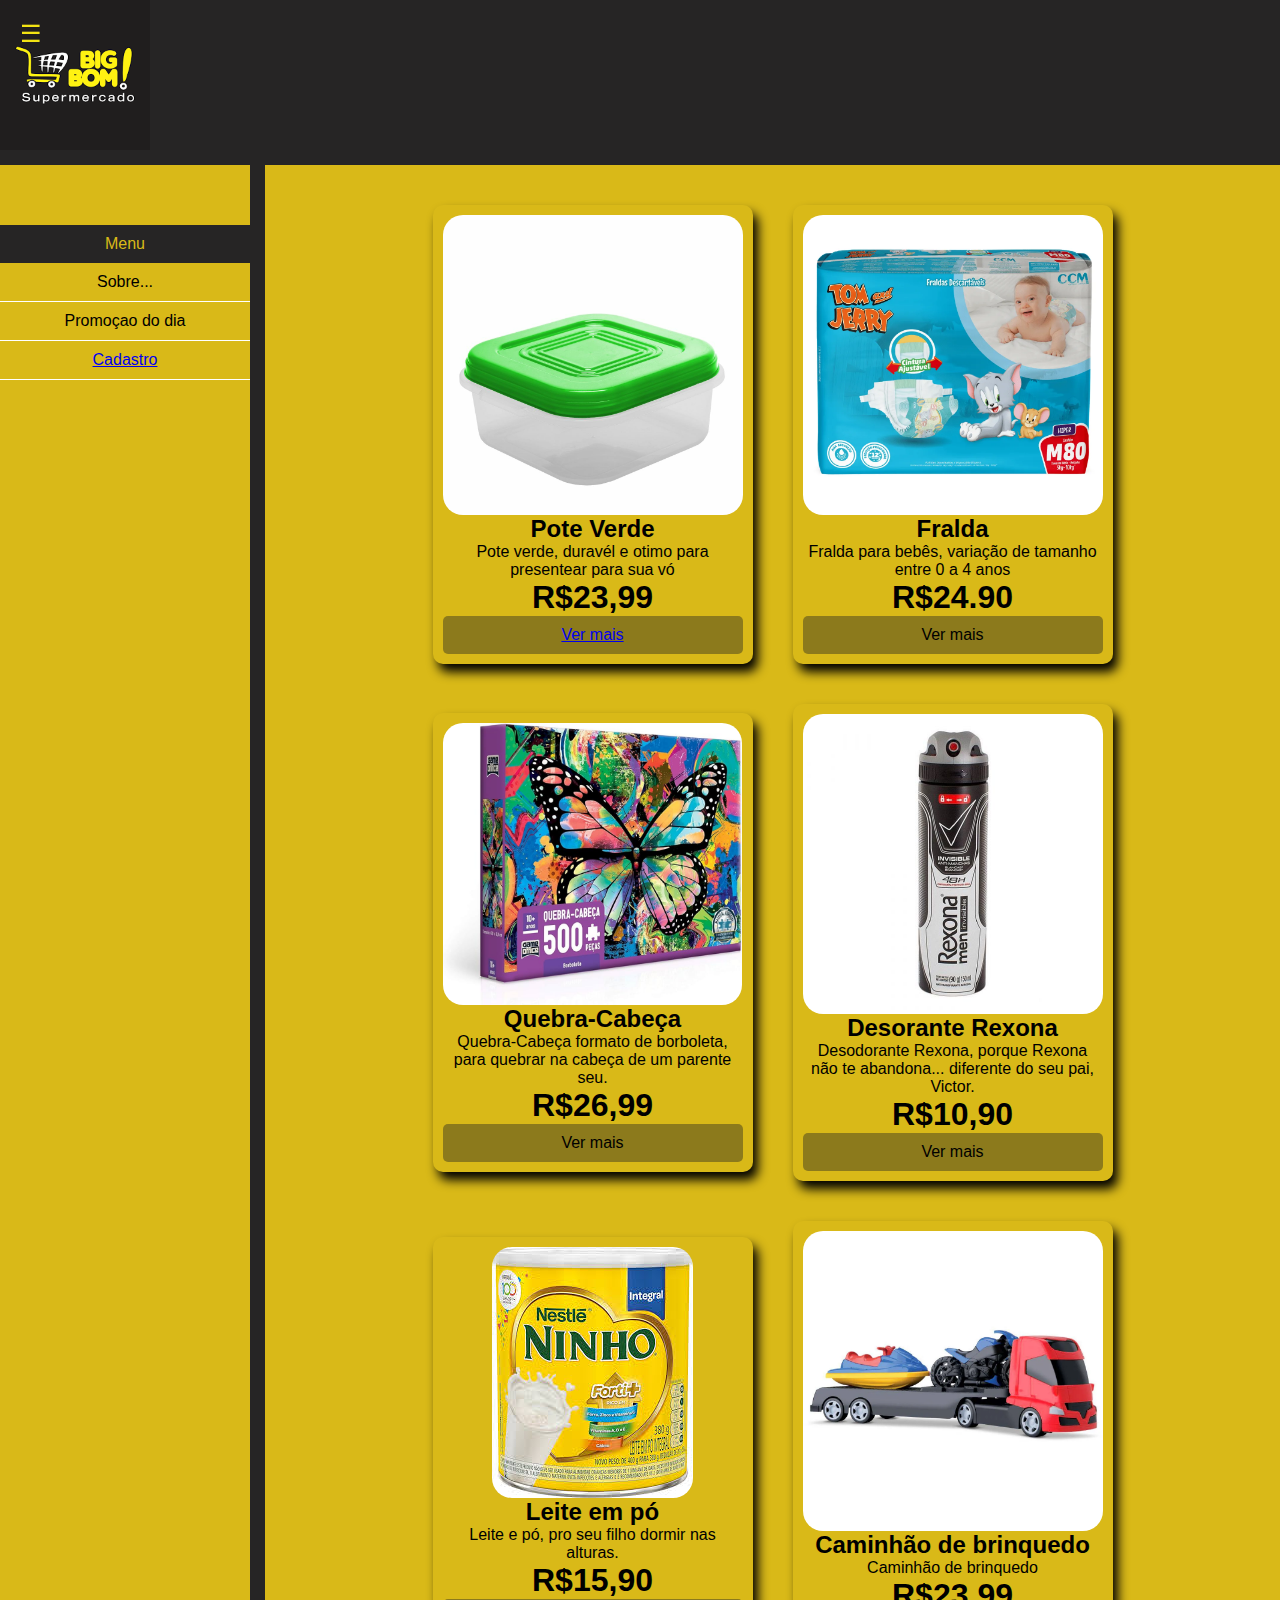
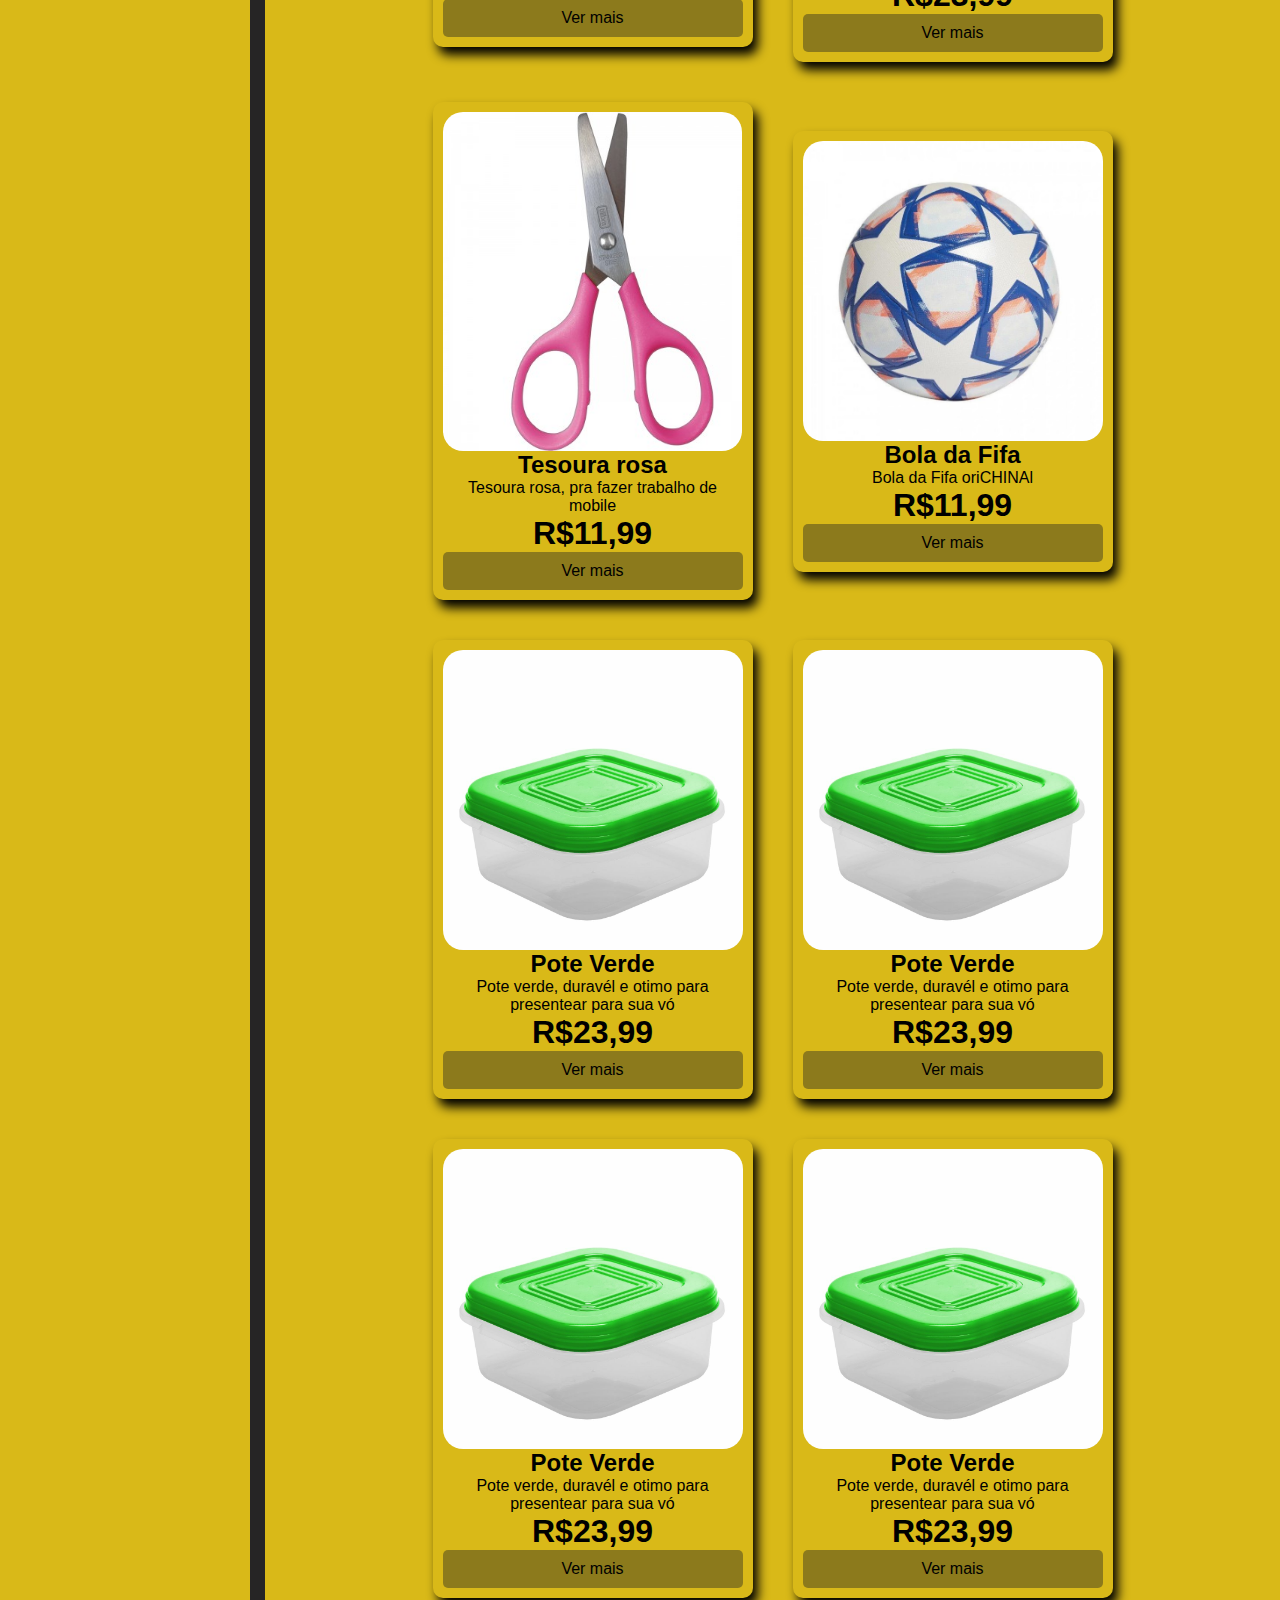
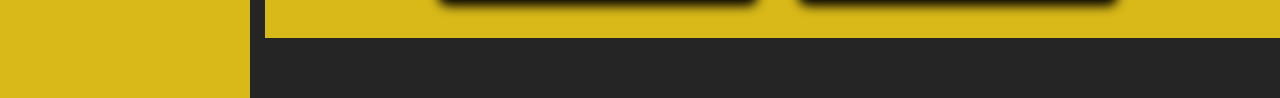
==== commit 915d0f61: "Minha la magnifique" ====
--- a/index.html
+++ b/index.html
@@ -4,13 +4,13 @@
     <meta charset="UTF-8">
     <title>Mercado Big-Bom</title>
     <link rel="stylesheet" href="style.css">
-<head>
+<head> <!--Onde se mexe no título da página e linka o CSS-->
 <body>
-    <header>
-        <img class="BigBom" src="imagens/BigBomLogo.png">
+    <header> <!--Isso aqui é o header. Aqui só tem a logo-->
+        <img class="BigBom" src="imagens/BigBomEscuro.png">
     </header>
     <main>
-        <section class="caixa_mae"> 
+        <section class="caixa_mae"> <!--Ínicio dos Cards e Section da caixa Mãe-->
             <div class="card">
                 <img class="img" src="imagens/PoteVerde.jpg" alt="pote verde">
                 <h2>Pote Verde</h2>
@@ -95,22 +95,20 @@
                  <h1>R$23,99</h1>
                  <button>Ver mais</button>
             </div>
-        </section>
+        </section> <!--Fim dos cards e da section da caixa mãe-->
     </main>
-    <input type="checkbox" id="menu-toggle">
-    <label for="menu-toggle" class="menu-toggle-label">☰</label>
+    <input type="checkbox" id="menu-toggle"> <!--Ainda não sei oque ta errado no checkbox mas isto aqui é ele-->
+    <label for="menu-toggle" class="menu-toggle-label">☰</label> <!--Isso era pra abri e fecha o menu, mas como disse, não funciona-->
     
-    <aside id="menu">
-        <header>Menu</header>
-        <ul>
+    <aside id="menu"> <!--Usei ID pro CSS reconhecer melhor-->
+        <header>Menu</header> <!--Sim, eu tentei separar meu aside como se fosse um Grid e agora to com medo de mexe-->
+        <ul> <!--É aonde as mensagems do menu ficam-->
             <li>Sobre...</li>
             <li>Promoçao do dia</li>
-            <li><a href="cadastro.html" target="_blank"> Cadastro</a></li>
-            <li>Item 4</li>
+            <li><a href="cadastro.html" target="_blank"> Cadastro</a></li> <!--O unico que funciona-->
         </ul>
-    </aside>
-    <footer>
-        <h1>Footer</h1>
+    </aside> <!--Fim do Aside-->
+    <footer><!--Por conta de não ter idea sobre oque fazer com o footer, aqui só tem um comercial-->
         <a href="https://www.youtube.com/watch?v=6y2cy4-ThtQ" target="_blank"> Comercial</a>
     </footer>
-</body>+</body> <!--Como puderam ver, o Index é BEM mais fácil do que o CSS-->--- a/style.css
+++ b/style.css
@@ -1,4 +1,5 @@
 *{
+    /* Isso tira margem */
     margin: 0;
 }
 body{
@@ -10,38 +11,44 @@
     "footer footer footer";
     grid-template-columns: 1fr 2fr 3fr;
     grid-template-rows: 150px auto auto;
-    background-color: whitesmoke;
+    background-color: #262525;
     font-family: Arial, Helvetica, sans-serif;
+    /* Essencialmente o Grid, tem que ser feito no Body também */
 }
 header{
     grid-area: head;
-    background-color: whitesmoke;
+    background-color: #262525;
     font-family: Arial, Helvetica, sans-serif;
+    /* Css do header, onde se especifica a are do header no grid */ 
 }
 .BigBom{
     width: 150px;
     position: 100px;
+    /* Css da logo, que está usando a class "BigBom.*/
 }
 main{
     grid-area: main;
-    background-color: red;
+    background-color: #D9B918;
     font-family: Arial, Helvetica, sans-serif;
+    /* Css do main, altera o Grid Area do Main*/
 }
 footer{
     grid-area: footer;
-    background-color: yellow;
+    background-color: #262525;
     font-family: Arial, Helvetica, sans-serif;
+    /* Css do footer, altera o Grid Area do footer*/
 }
 .img{
     max-width: 300px;
     border-radius: 20px;
     height: auto;
+    /* Css das imagems do card, classificadas como "img"*/
 }
 .caixa_mae {
     display: flex;
     justify-content: center; /* Centraliza os itens horizontalmente */
-    padding: 20px; /* Espaçamento interno de 20 pixels */
-    flex-wrap: wrap; /* Permite que os itens quebrem para a próxima linha conforme necessário */
+    padding: 20px; /* Espaçamento interno */
+    flex-wrap: wrap; /* Permite que os itens quebrem para a próxima linha sem estragar o card */
     align-items: center; /* Centraliza os itens verticalmente */
     /* border: 2px red solid; */ /* Comentado para desativar a borda vermelha */
 }
@@ -57,31 +64,34 @@
     transition: 0.2s;
     flex-direction: column;
     box-shadow: 5px 8px 11px;
+    /* Todos os 12 cards usam esse Css*/
 }
 .card:hover{
-    background-color: darkgrey;
-    color: red;
+    background-color: #262525;
+    color: #F2E313;
 }
 .card:hover a{
     background-color: rgb(red, green, blue);
     color: black;
 }
 .card:hover img{
-    filter: invert(1)
+    filter: brightness(1);
 }
 .card button {
     display: block;
     width: 100%;
     padding: 10px;
-    background-color: whitesmoke;
-    color: red;
+    background-color: #8C7A1C;
+    color: black;
     border: none;
     border-radius: 5px;
     cursor: pointer;
     font-size: 1rem;
     text-align: center;
     transition: background-color 0.3s ease;
+    /* Isso é oque muda o botão */
 }
+/* Começo das coisas sobre o menu */
 #menu-toggle {
     display: none;
 }
@@ -92,29 +102,32 @@
     left: 20px;
     cursor: pointer;
     z-index: 1100;
-    color: #f80606;
+    color: #F2E313;
     font-size: 1.5rem;
+    /* Isso é aqueles três riscos */
 }
-
+/* Fim ds coisas sobre o menu */
 aside {
     grid-area: aside;
     top: 0;
     left: 250px;
     width: 250px;
     height: 100%;
-    background-color: red;
+    background-color: #D9B918;
     transition: left 0.3s ease;
     padding-top: 60px;
     z-index: 1000;
+    /* TODO o Aside teve que ser moldado pra virar um Menu, infelizmente não pude transforma-lo em retratil */
 }
 
 aside header {
     text-align: center;
-    color: red;
+    color: #D9B918;
     padding: 10px;
-    background-color: #222;
+    background-color: #262525;
+    /* Css do "Menu" */
 }
-
+/* Começo dos complementares do "Menu" aside*/
 aside ul {
     list-style-type: none;
     padding: 0;
@@ -134,6 +147,9 @@
 #menu-toggle:checked + aside {
     left: 0;
 }
+/* Fim dos complementares */ 
+
+/* Media é oque torna o flexbox responsivo*/
 @media only screen and (max-width: 1000px) {
     body{
         grid-template-areas: 
